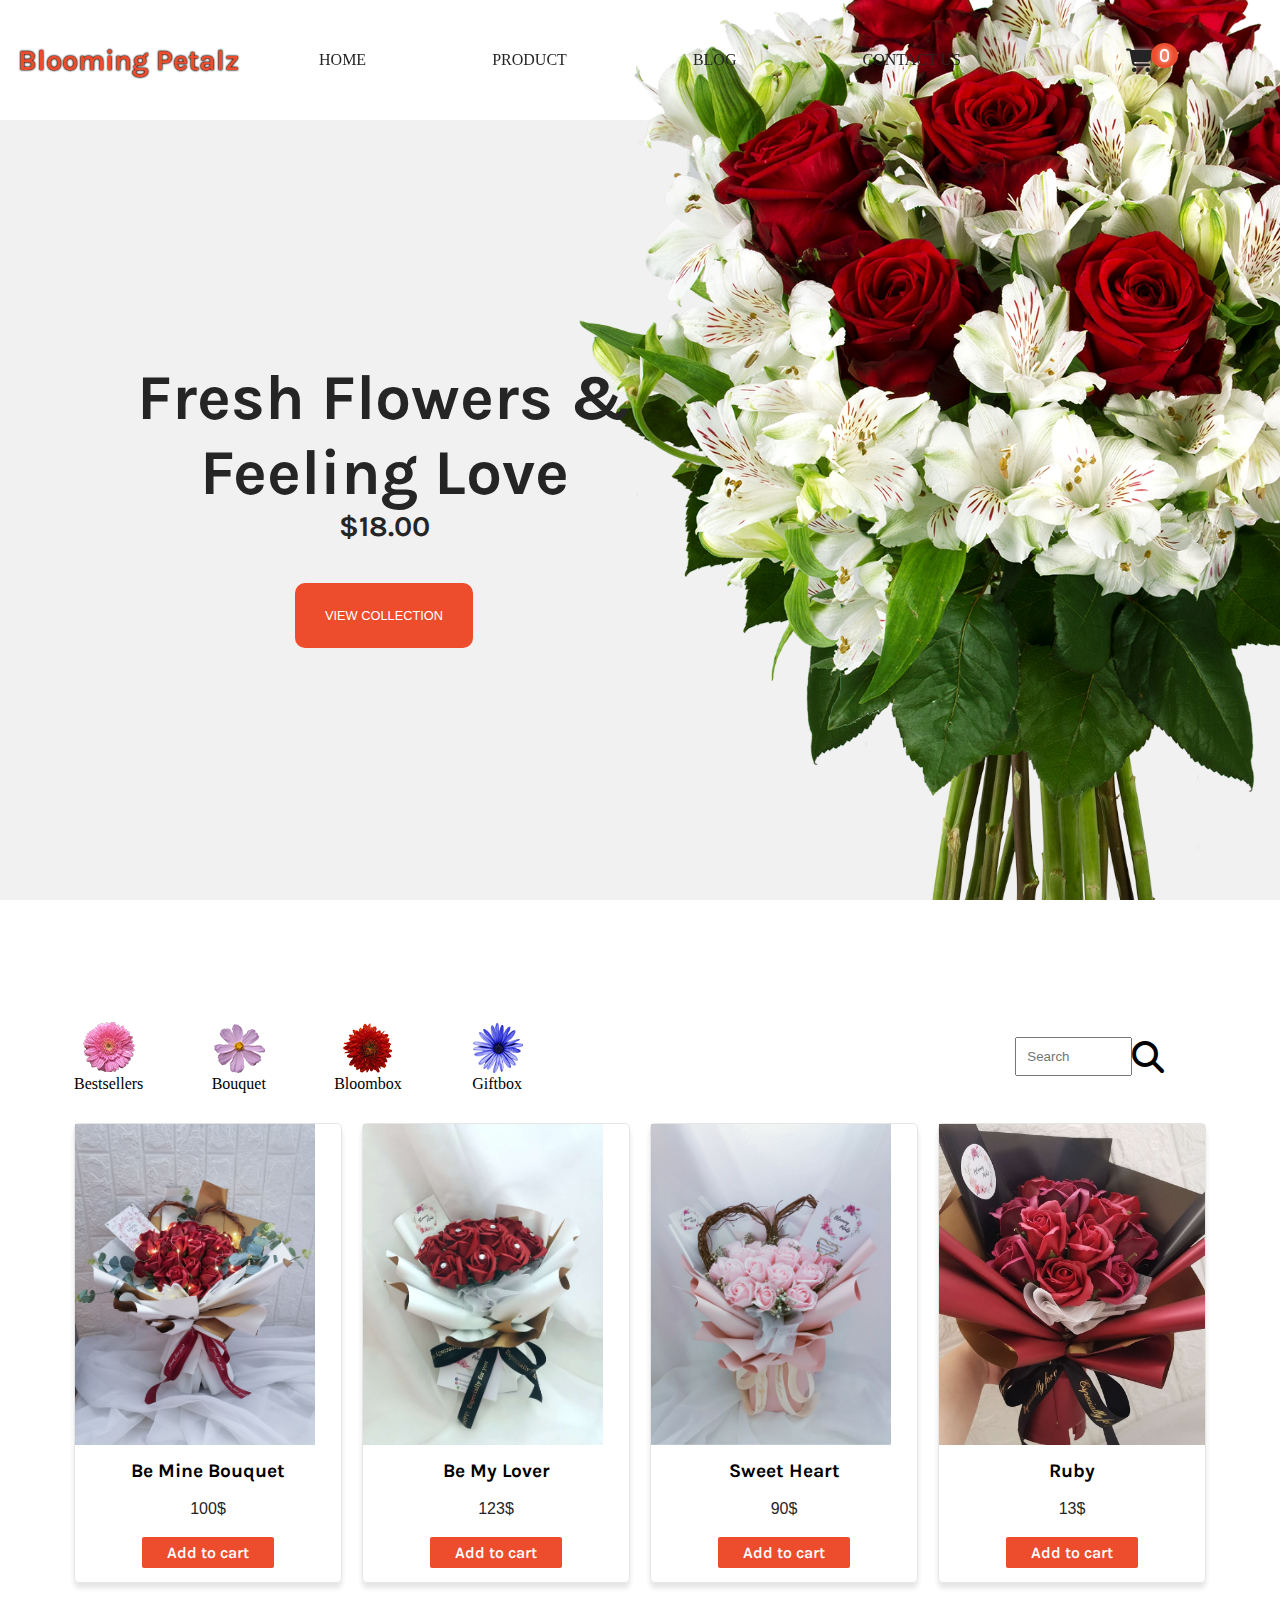
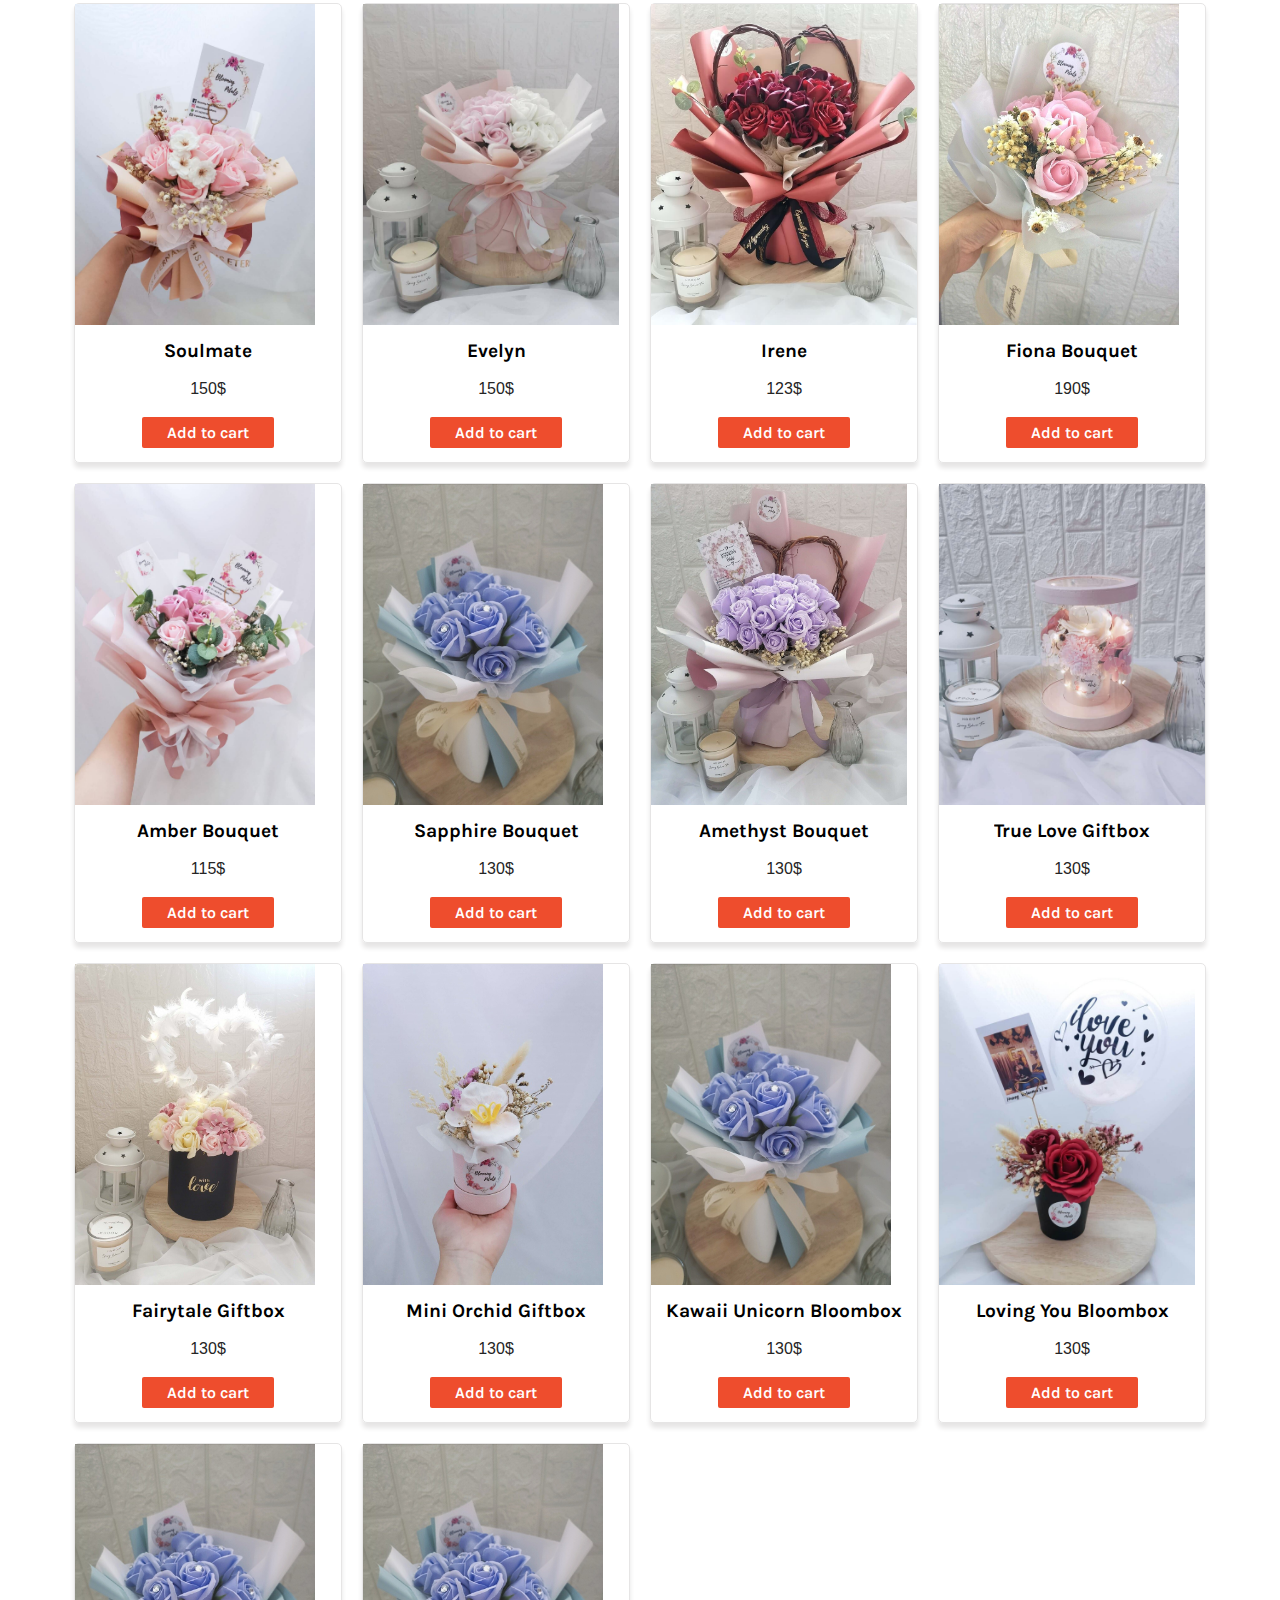
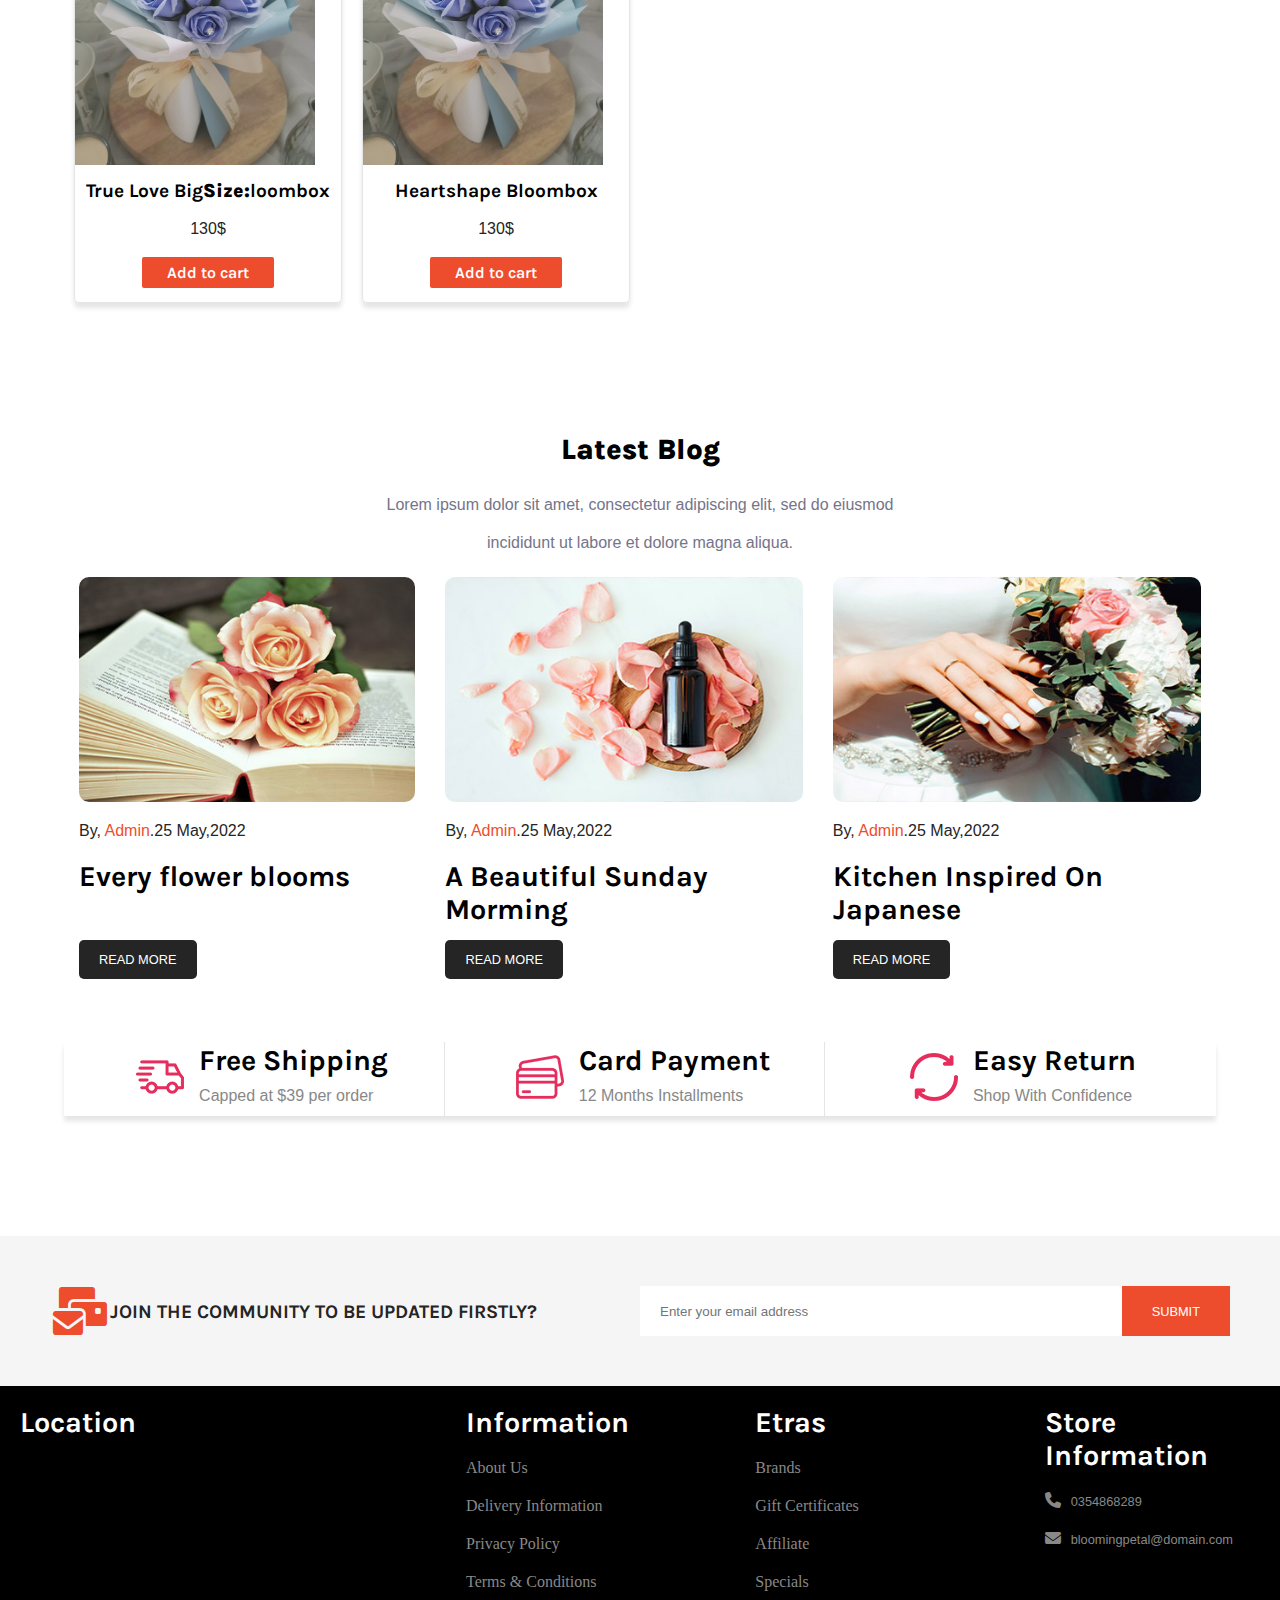
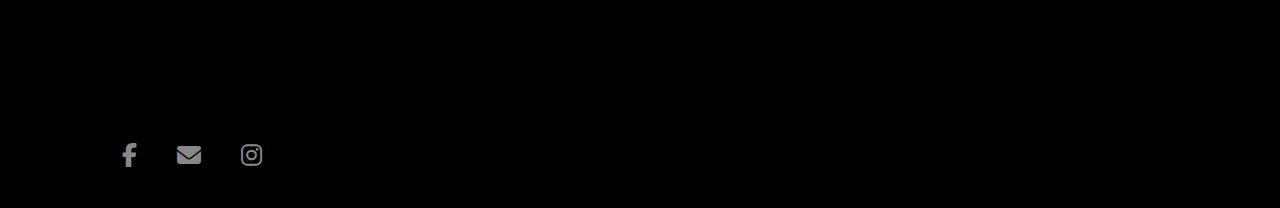
==== index.html @ ef18cced "fix" ====
<!DOCTYPE html>
<html lang="en">

<head>
  <meta charset="UTF-8">
  <meta http-equiv="X-UA-Compatible" content="IE=edge">
  <meta name="viewport" content="width=device-width, initial-scale=1.0">
  <title>Document</title>
  <link rel="stylesheet" href="https://cdnjs.cloudflare.com/ajax/libs/font-awesome/6.1.1/css/all.min.css">
  <link rel="stylesheet" href="css/main.css">
  <link rel="stylesheet" href="css/home.css">
  <link rel="stylesheet" href="css/product.css">
  <link rel="stylesheet" href="css/blog.css">
  <link rel="stylesheet" href="css/contact.css">
</head>

<body>
  <div class="nav">
    <div class="nav-logo">
      <a href="#home">
        <h3>Blooming Petalz</h3>
      </a>
    </div>
    <div class="nav-menu">
      <a href="#home">HOME</a>
      <a href="#product">PRODUCT</a>
      <a href="#blog">BLOG</a>
      <!-- <a href="">ABOUT US</a> -->
      <a href="#contact">CONTACT US</a>
      <i class="fa-solid fa-xmark" id="btn-x"></i>
    </div>
    <div class="nav-icon">
      <i class="fa-solid fa-cart-shopping" data-toggle="modal" data-target="#cart" id="cartIcon">
        <b><span class="total-count">0</span></b>
      </i>
      <i class="fa-solid fa-bars" id="btn-bars"></i>
    </div>
  </div>

  <!-- Home Page Content -->
  <section class="home slideshow-container" id="home">
    <div class="overlay-home"></div>

    <div class="mySlides fade">
      <img src="imgs/backgroud.png" style="width:100%">
      <div class="text">
        <h1>Fresh Flowers &</h1>
        <h1>Feeling Love</h1>
        <h2>$18.00</h2>
        <button class="button">VIEW COLLECTION</button>
      </div>
    </div>

    <div class="mySlides fade">
      <img src="imgs/backgroud2.png" style="width:100%">
      <div class="text">
        <h1>Fresh Flowers For</h1>
        <h1>You</h1>
        <h2>$18.00</h2>
        <button class="button">VIEW COLLECTION</button>
      </div>
    </div>
    <a class="prev" onclick="plusSlides(-1)">&#10094;</a>
    <a class="next" onclick="plusSlides(1)">&#10095;</a>
  </section>

  <!-- Product -->
  <section class="product" id="product">
    <div class="category">
      <div class="label-container">
        <label for="bestSellers" id="label-1"><img src="imgs/category.png" alt="">Bestsellers</label>
        <label for="bouquet" id="label-2"><img src="imgs/category2.png" alt="">Bouquet</label>
        <label for="bloombox" id="label-3"><img src="imgs/category3.png" alt="">Bloombox</label>
        <label for="giftbox" id="label-4"><img src="imgs/category4.png" alt="">Giftbox</label>
      </div>
      <form class="form-search" id="formSearch">
        <div class="input-group">
          <input type="text" class="form-control" placeholder="Search" id="search" name="search">
          <div class="input-group-btn">
            <button class="" type="submit">
              <i class="fa-solid fa-magnifying-glass"></i>
            </button>
          </div>
        </div>
      </form>
    </div>
    <div class="hidden">
      <input type="checkbox" id="bestSellers" class="chk-cake" name="cat" value="bestSellers">
      <input type="checkbox" id="bouquet" class="chk-cake" name="cat" value="bouquet">
      <input type="checkbox" id="bloombox" class="chk-cake" name="cat" value="bloombox">
      <input type="checkbox" id="giftbox" class="chk-cake" name="cat" value="giftbox">
    </div>
    <div class="row-card" id="products">
      <div class="card-container">
        <div class="card-img">
          <a href="">
            <img src="imgs/be_mine_bouquet.jpg" alt="">
          </a>
        </div>
        <div class="card-content">
          <h4>Product Name</h4>
          <p><span>$Price</span></p>
          <a href="">BUY NOW</a>
        </div>
      </div>
    </div>

    <!--preview compare panel-->
    <div class="panel-container">
      <div class="row comparePanel">
        <div class="row">
          <div class="col-9 col-tab-6">
            <h4>Added for comparison</h4>
          </div>
          <div class="col-6 col-tab-6">  
            <button class="btn-compare" disabled>Compare</button>
          </div>
        </div>
        <div class="row comparePan">
        </div>
      </div>
    </div>
    <!--end of preview compare panel-->

    <!-- Modal cart-->
    <div class="modal" id="cart">
      <div class="modal-content">
        <div class="modal-header">
          <i class="fa-solid fa-xmark" id="btnX"></i>
          <h1 class="modal-title" id="exampleModalLabel">Cart</h1>
        </div>
        <div class="modal-body">
          <table class="show-cart table">

          </table>
          <h3>Total price: $<span class="total-cart"></span></h3>
        </div>
        <div class="modal-footer">
          <button type="button" class="btn-order">Order now</button>
        </div>
      </div>
    </div>
    <!-- End modal cart -->

    <!-- comparision popup-->
    <div id="popup" class="animate-zoom popup-modal modPos">
      <div class="container">
        <a onclick="document.getElementById('popup').style.display='none'" class="closeBtn">×</a>
      </div>
      <div class="row contentPop">
      </div>

    </div>
    <!-- End popup -->
  </section>

  <!-- Blog -->
  <section id="blog">
    <div class="title-blog">
      <h2><strong>Latest Blog</strong></h2>
      <p>Lorem ipsum dolor sit amet, consectetur adipiscing elit, sed do eiusmod</p>
      <p>incididunt ut labore et dolore magna aliqua.</p>
    </div>
    <div class="row-blog">
      <div class="blog-container">
        <div class="blog-img">
          <img src="imgs/blog1.jpg" alt="">
        </div>
        <div class="blog-content">
          <p>By, <span>Admin</span>.25 May,2022</p>
          <h2>Every flower blooms</h2>
          <button class="btn-black">READ MORE</button>
        </div>
      </div>

      <div class="blog-container">
        <div class="blog-img">
          <img src="imgs/blog2.jpg" alt="">
        </div>
        <div class="blog-content">
          <p>By, <span>Admin</span>.25 May,2022</p>
          <h2>A Beautiful Sunday Morming</h2>
          <button class="btn-black">READ MORE</button>
        </div>
      </div>

      <div class="blog-container">
        <div class="blog-img">
          <img src="imgs/blog3.jpg" alt="">
        </div>
        <div class="blog-content">
          <p>By, <span>Admin</span>.25 May,2022</p>
          <h2>Kitchen Inspired On Japanese</h2>
          <button class="btn-black">READ MORE</button>
        </div>
      </div>
    </div>
    <div class="methods">
      <div class="method">
        <div class="method-img">
          <img src="imgs/1.png" alt="">
        </div>
        <div class="method-content">
          <h3>Free Shipping</h3>
          <p>Capped at $39 per order</p>
        </div>
      </div>

      <div class="method">
        <div class="method-img">
          <img src="imgs/2.png" alt="">
        </div>
        <div class="method-content">
          <h3>Card Payment</h3>
          <p>12 Months Installments</p>
        </div>
      </div>

      <div class="method">
        <div class="method-img">
          <img src="imgs/3.png" alt="">
        </div>
        <div class="method-content">
          <h3>Easy Return</h3>
          <p>Shop With Confidence</p>
        </div>
      </div>
    </div>
  </section>

  <!-- Contact Us -->
  <section id="contact">
    <div class="contact-top">
      <div class="contact-top-text">
        <i class="fa-solid fa-envelopes-bulk"></i>
        <h4>JOIN THE COMMUNITY TO BE UPDATED FIRSTLY?</h4>
      </div>
      <div class="contact-top-submit">
        <input type="text" placeholder="Enter your email address">
        <button>SUBMIT</button>
      </div>
    </div>

    <div class="contact-bottom">
      <div class="map">
        <h3>Location</h3>
        <div class="map-container">
          <iframe
            src="https://www.google.com/maps/embed?pb=!1m18!1m12!1m3!1d3919.319281359235!2d106.6640856143368!3d10.786840061952118!2m3!1f0!2f0!3f0!3m2!1i1024!2i768!4f13.1!3m3!1m2!1s0x31752ed2392c44df%3A0xd2ecb62e0d050fe9!2zRlBUIEFwdGVjaCBIQ00gLSBI4buHIFRo4buRbmcgxJDDoG8gVOG6oW8gTOG6rXAgVHLDrG5oIFZpw6puIFF14buRYyBU4bq_IChTaW5jZSAxOTk5KQ!5e0!3m2!1svi!2s!4v1650424706380!5m2!1svi!2s"
            width="600" height="450" style="border:0;" allowfullscreen="" loading="lazy"
            referrerpolicy="no-referrer-when-downgrade"></iframe>
        </div>
        <div class="map-icon">
          <i class="fa-brands fa-facebook-f"></i>
          <a href="mailto:bloomingpetal@domain.com "><i class="fa-solid fa-envelope"></i></a>
          <i class="fa-brands fa-instagram"></i>
        </div>
      </div>
      <div class="col">
        <h3>Information</h3>
        <a href="">About Us</a>
        <a href="">Delivery Information</a>
        <a href="">Privacy Policy</a>
        <a href="">Terms & Conditions</a>
      </div>
      <div class="col">
        <h3>Etras</h3>
        <a href="">Brands</a>
        <a href="">Gift Certificates</a>
        <a href="">Affiliate</a>
        <a href="">Specials</a>
      </div>
      <div class="col">
        <h3>Store Information</h3>
        <p><i class="fa-solid fa-phone"></i><span>0354868289</span></p>
        <p><a href="mailto:bloomingpetal@domain.com" target="_blank"><i
              class="fa-solid fa-envelope"></i><span>bloomingpetal@domain.com</span></a></p>
      </div>
    </div>
  </section>


</body>
<script src="https://ajax.googleapis.com/ajax/libs/jquery/3.5.1/jquery.min.js"></script>
<script src="js/main.js"></script>
<script src="js/smooth.js"></script>
<script src="js/product.js"></script>
<script src="js/cart.js"></script>
<script src="js/compare.js"></script>

</html>
---- css/main.css ----
@import url('https://fonts.googleapis.com/css2?family=Barlow:wght@100&family=Cookie&family=Karla:wght@200&display=swap');
@keyframes animatezoom{from{transform:scale(0)} to{transform:scale(1)}}
@keyframes fade {from {opacity: .4}to {opacity: 1}}
@keyframes fadeIn {from {top:-100%; opacity:0}to {top:0; opacity:1}}
*{
    margin: 0;
    padding: 0;
    box-sizing: border-box;
    text-decoration: none;
}
:root {
    --lightpink:#FFF8F4;
    --main: #ee4d2d;
    --grey:#252525;
    --white:#FFFFFF;
    --border:#e6e5e5;
    --lightgrey: #F9F9F9;
    --black: black;
    --lightblack:rgba(0,0,0,0.7);
    --m-family:'Karla';
}
h1{font-size:4rem; font-family:'Karla';}
h2{font-size:1.8rem;font-family:'Karla';}
h3{font-size:1.8rem;font-family:'Karla';}
h4{font-size:1.2rem;font-family:'Karla';}
button{font-size:0.8rem}
@media screen and (max-width:786px) {
    h1{ font-size:3rem;}
    h2{font-size:1.5rem;}
    h3{font-size:1.2rem;}
    h4{font-size:1rem;}
    a{font-size: 1rem;}
    button{font-size: 0.6rem;}
    p{font-size: 1rem;}
}
@media screen and (max-width:576px) {
    h1{font-size:2.5rem;}
    h2{font-size:1.2rem;}
    h3{font-size:1rem;}
    h4{font-size:0.8rem;}
    a{font-size: 0.8rem;}
}
p{font-family:Verdana, Geneva, Tahoma, sans-serif}
i,button{cursor: pointer;}
body{position: relative;}
.hidden{display: none;}
section{padding-top: 120px; }
.col-1 {width: 8.33%;}
.col-2 {width: 16.66%;}
.col-3 {width: 25%;}
.col-4 {width: 33.33%;}
.col-5 {width: 41.66%;}
.col-6 {width: 50%;}
.col-7 {width: 58.33%;}
.col-8 {width: 66.66%;}
.col-9 {width: 75%;}
.col-10 {width: 83.33%;}
.col-11 {width: 91.66%;}
.col-12 {width: 100%;}
@media screen and (max-width: 768px){
    .col-tab-1 {width: 8.33%;}
    .col-tab-2 {width: 16.66%;}
    .col-tab-3 {width: 25%;}
    .col-tab-4 {width: 33.33%;}
    .col-tab-5 {width: 41.66%;}
    .col-tab-6 {width: 50%;}
    .col-tab-7 {width: 58.33%;}
    .col-tab-8 {width: 66.66%;}
    .col-tab-9 {width: 75%;}
    .col-tab-10 {width: 83.33%;}
    .col-tab-11 {width: 91.66%;}
    .col-tab-12 {width: 100%;}
}
---- css/home.css ----
.nav{
    display: flex;
    height:120px;
    width:100vw;
    background-color: transparent;
    transition: 0.8s;
    color: var(--grey);
    z-index:10;
    position:sticky;
    top: 0; 
}
.nav-logo{
    flex: 20%;
    display: flex;
    align-items: center;
    justify-content: center;
}
.nav-logo h3{
    font-family: var(--m-family);
    color: var(--main);
    text-shadow: 0 0 2px var(--black),
                 0 0 2px var(--black);
}
.nav-menu{
    flex: 60%;
    display: flex;
    justify-content:space-around;
    align-items:center;
    position: relative;
}
.sticky {
    background-color:var(--white);
    box-shadow: 0 0 10px var(--black);
}
.nav-menu a{ position: relative;}
.nav-menu a::after{
    position: absolute;
    content: "";
    width: 0;
    height: 2px;
    left: 50%;
    bottom: -6px;
    background: var(--main);
    transition: all 0.3s;
    z-index:1;
}
.nav-menu a:hover::after{
    left: 0;
    width: 100%;}
.nav-menu a{
    color: var(--grey);
    font-weight: 500;
}
.nav-menu a:hover{color: var(--main);}
.nav-icon{
    flex: 20%;
    display: flex;
    justify-content:space-around;
    align-items:center;
    font-size:1.5rem;
    color: var(--grey);
}
.nav-icon i{text-shadow: 0 0 5px var(--white);}
#btn-bars{display: none;}
#btn-x{
    font-size: 1.5rem;
    display:none;
    color: var(--black);
    padding:5px 10px;
    border-radius:50%;
    background-color:var(--white);
    margin-top: 30px;
}
#btn-x:hover{color: var(--main);}


/* Slideshow container */
.overlay-home{
    padding:fixed;
    top:0;
    left:0;
    width:100%;
    height: 100vh;
    z-index:100000000;
    background-color: #f1f1f1;
}
.home{
    width: 100%;
    height: 100vh;  
    position: relative;
}
.slideshow-container {
    max-width: 100%;
    position: relative;
    height:100vh;
    margin: auto;
    overflow: hidden;
    margin-top: -120px;
}
.mySlides {display: none;}
.mySlides img{
    transform: scale(0.6);
    position: absolute;
    top:50%;
    transform: translateY(-50%);
    left: 30%;
    object-position: center;
}
.prev, .next {
cursor: pointer;
position: absolute;
top:50%;
width: auto;
color: var(--grey);
font-weight: bold;
font-size: 3rem;
transition: 0.6s ease;
user-select: none;
border-radius: 5px;
}
.prev{left:-50px;}
.next {right:-50px;}
.slideshow-container:hover .prev{left: 10px;}
.slideshow-container:hover .next{right: 10px;}
.prev:hover,.next:hover{color: var(--main);}
.text {
color: var(--grey);
font-size: 15px;
right: 20%;
position: absolute;
top:40%;
transform: translateY(-30%);
width: 100%;
text-align: center;
transform: scale(0);
transition: 0.5s;
}
.button{
    padding:25px 30px;
    border-radius:10px;
    border: none;
    background-color: var(--main);
    color: var(--white);
    margin-top: 40px;
}
.button:hover{
    transform: translateY(-5px);
    box-shadow: 0 0 5px var(--black),
                0 0 5px var(--black);
}
.fade {animation-name: fade;animation-duration: 1.5s;}
@media screen and (max-width:786px) {
    .nav{height:60px}
    .nav-icon{flex: 70%;}
    .nav-menu{
        flex-direction: column;
        position: fixed;
        top:0;
        left:0;
        right:0;
        bottom: 0;
        justify-content: center;
        background-color: var(--lightblack);
        display: none;
        box-shadow:none;
        z-index:9999;
    }
    .nav-menu a::after{bottom:10px;}
    .button{padding: 20px;}
    .nav-menu a{
        padding: 20px 0; 
        color: var(--white);   
    }
    .nav-icon{
        flex: 50%;
        padding: 0 5%;
    }
    #btn-bars{display: block;}
    .text{right: 10%;}
}
---- css/product.css ----
.row{
    display: flex;
    margin: auto;
    background-color: var(--white);
    justify-content:center;
}
.col-6 {width: 50%;}
@media screen and (max-width: 768px){
    .col-tab-6 {width: 50%;}
    .col-tab-12 {width: 100%;}
}
.category{
    width: 90%;
    padding:0 10px;
    display: flex;
    justify-content: flex-start;
    margin: auto;
}
.search-container{display: none;}
.label-container{
    flex: 60%;
    display: flex;
}
.label-container label{
    display: flex;
    flex-direction: column;
    align-items: center;
    padding-right: 10%;
    cursor: pointer;
}
.form-search{
    flex: 40%;
    display: flex;
    align-items: center;
    justify-content: flex-end;
}
.form-search input{width: 100%;}
.changeColor{
    color: var(--main);
    font-weight: bold;
}
.input-group{
    display: flex;
    justify-content:center;
    align-items: center;
 }
 .input-group input{
     width: 50%;
     height:5%;
     padding: 10px;
     outline: none;
 }
 .input-group button{
     border: none;
     background-color: transparent;
 }
 .input-group-btn i{
     font-size:2rem;
     border: none;
     cursor: pointer;
     color:var(--black);
 }
 .input-group-btn i:hover{color:var(--main);}
@media screen and (max-width:786px) {
    .category{flex-wrap: wrap;}
    .label-container{flex: 100%;}
    .form-search{
        flex: 100%;
        justify-content:center;
        padding-top: 20px;
    }
    label{font-size:0.8rem;padding-right: 20px;}
   .input-group input{width:80%;}
   label img, .input-group input{height: 30px;}
}
@media screen and (max-width:576px) {
    .input-group-btn i{
        font-size: 1.7rem;
    }
}

/* Card */
.row-card{
    width: 90%;
    margin: auto;
    display: flex;
    flex-wrap: wrap;
    margin-top: 20px;
    overflow: hidden;
}
.card-container{
    height: 460px;
    border: 1px solid var(--border);
    margin: 10px;
    width: calc(25% - 20px);
    display: flex;
    flex-direction: column;
    box-shadow: 0px 5px 5px 0px var(--border);
    border: 1px solid var(--border);
    border-radius: 5px;
}
.card-content{
    flex: 30%;
    display: flex;
    flex-direction: column;
    justify-content: space-around;
    align-items: center;
    border-color:var(--greywhite);
    padding: 10px;
    flex-shrink: 0 ;
    flex-grow: 0;
    overflow: hidden;
}
.card-img{
    flex: 70%;
    display: flex;
    flex-shrink: 0;
    overflow: hidden;
    position: relative;
}
.card-container:hover .card-content{background-color:var(--lightgrey);}
.card-img a{display: flex;}
.card-img img{
    width: 100%;
    height: auto;
    object-fit: cover;
}
.card-container:hover img{
    transition:all 0.4s;
    transform: scale(1.3);
}
.card-content a{
    font-family: var(--m-family);
    padding:6px 25px;
    background-color:var(--main);
    text-decoration: none;
    color:var(--white);
    font-weight: 600;
    border-radius: 2px;
    justify-content: space-between;
}
.card-container .card-content a:hover{
    background-color:var(--main);
    font-weight:bold;
    transform: translateY(-5px);
    box-shadow: 0 0 5px var(--black),
                0 0 5px var(--black);

}
.card-content h4{
    text-align: center;
    display: flex;
    overflow: hidden;
}
.card-content p{color:var(--grey);}
@media screen and (max-width:1199px){
    .card-container{width: calc(33% - 20px);}
}
@media screen and (max-width:1023px){
    .card-container{
        width: calc(33% - 20px);
        height: 370px;
    }
    .card-container h4{font-size:1rem;}
}
@media screen and (max-width:786px){
    .row-card{width: 100%;}
    .card-container{height: 340px;}
    .card-container .card-content a,.card-content h4,p{font-size:0.7rem;}
}
@media screen and (max-width:576px) {
    .card-container{width: calc(50% - 20px);}
}
/********** End card**************** */

/* cart panel */
.panel-container{text-align:center!important}
.comparePanel{
    position: fixed;
    bottom: 10px;
    width:90%;
    margin-left: 5%;
    display: none;
    z-index: 3;
    overflow: hidden;
    box-shadow:0 4px 8px 0 rgba(0,0,0,0.2),
              0 6px 20px 0 rgba(0,0,0,0.19);
    margin-top:16px;
}
.panel-item{
    box-shadow: 5px 0 5px var(--border);
    padding-top:20px;
}
.btn-compare{
    padding:10px;
    background-color:var(--border);
    border: none;
    color: var(--white);
    border-radius: 5px;
    margin-top:10px;
    margin-right: 20px;
    float: right !important;
    cursor: pointer;
}
.btn-compare.active{
    background-color: var(--main);
}
.selectedItemCloseBtn{
    position: absolute;
    cursor: pointer;
    font-size:2rem;
    right: 10px;
    top:5px;
}
.selectedItemCloseBtn:hover {color: var(--main);}
.addButtonCircular{
    padding: 4px 10px !important;
    font-size: 20px;
	position: absolute;
	right: 5px;
    top: 5px;
    z-index:1;
	cursor: pointer;
    background-color:rgba(0,0,0,0.4) !important;  
    color: var(--white);
    border-radius:50%;
    -webkit-transition: all 0.5s ease-in-out;
    -moz-transition: all 0.5s ease-in-out;
    -o-transition: all 0.5s ease-in-out;
    transition: all 0.5s ease-in-out;
    display: none !important;   
}
.card-container:hover .addButtonCircular{display: block !important;}
.closeBtn{
    position:absolute;
    font-size:30px;
    cursor: pointer;
    top: 0px;
    right: 10px;
}
.closeBtn:hover{color: var(--main);font-size:3rem;}

/* Popup modal */
#popup{z-index:1001;}
.popup-modal{
    display:none;
    position:fixed;
    left:0;top:0;
    right: 0;
    bottom: 0;
    overflow:auto;
}
.animate-zoom {-webkit-animation:animatezoom 0.6s;animation:animatezoom 0.6s}
.container{position:relative;}
.contentPop-product {
    list-style-type: none;
    border: 1px solid #B5B4B7;
    margin: 0;
    padding: 0;
    -webkit-transition: 0.3s;
    transition: 0.3s;
}
.product:hover {box-shadow: 0 8px 12px 0 rgba(0,0,0,0.2)}
.product .header {
    background-color:var(--black);
    color: var(--white);
    font-size: 25px;
}
.li-feature{text-align:center;}
.name-li{
    display: flex;
    align-items: center;
    justify-content: center;
    height:60px;
    flex-shrink: 0;
    overflow: hidden;
}
.product li {
    border-bottom: 1px solid #B5B4B7;
    padding: 10px;
    text-align: center;
}
.product .grey {
    background-color: #eee;
    font-size: 20px;
}
.row.comparePan{ flex-wrap: wrap;}

@media only screen and (max-width:576px){
    li{font-size: 12px;}
    .compareThumb{height: 100px;}
    .compHeader{min-height: 150px;}
}
.relPos{position: relative;}
.description{min-height: 800px;}
.rotateBtn{
    -webkit-transform : rotate(45deg); 
    -moz-transform : rotate(45deg); 
    -ms-transform : rotate(45deg); 
    -o-transform : rotate(45deg); 
    transform : rotate(45deg); 
}
.selected{
    border-style:solid !important;
    border-color:var(--orange) !important;
    border-width:medium !important; 
}
.compHeader{
    overflow: hidden;
    margin: 0 !important;
    padding: 0 !important;
    width: 100%;
    height:400px;
    display: flex;
    flex-shrink: 0;
    justify-content:center;
}
.compHeader img{
    width: 100%;
    height: auto;
    object-position: center;
    overflow: hidden;
}
.product>.title {
    display: flex;
    flex-shrink: 0;
}
@media screen and (max-width: 768px){
    .compHeader{ height:200px;}
    .addButtonCircular{
        font-size:15px;
        padding: 4px 8px !important;
    }
 }

/* modal cart start*/
.modal{
    background-color:var(--white);
    position: fixed;
    top:50px;
    left: 50%;
    transform: translateX(-50%);
    z-index:11;
    padding: 10px 50px 50px 50px;
    display: none;
    box-shadow: 5px 8px 16px 10px rgba(0,0,0,0.5);
    border-radius: 15px;
    animation: fadeIn 0.3s;
}
.modal-title{
    text-align: center;
    font-family: 'Karla';
    margin-bottom: 30px;
    font-size: 2.5rem;
    color: var(--orange);
    background-color:var(--white);
}
.modal-header i{
    font-size:30px;
    padding:5px;
    float: right;
    cursor: pointer;
    margin-right: -20px;
}
.nav-icon i span{
    color: var(--white);
    padding: 5px 8px;
    border-radius: 50%;
    background-color: var(--main);
}
.modal-header i:hover{color: var(--red)}

.modal-body table{
    width: 60vw;
    padding-top: 50px;
}
.modal-body table tr th{
    padding-bottom: 15px;
    margin: 30px 0;
    border-bottom: 1px solid var(--border);
}
.modal-body table tr td{
    padding:15px 0 15px 0;
    align-items: center;
    border-bottom: 1px solid var(--border);
}
#btnX:hover{color: var(--main);}
.modal-body h3{
    text-align: right;
    margin-right: 30px;
}
.modal-body table tr th:first-child{text-align: left;}
.modal-body table tr td:not(:first-child){text-align: center;}
.modal-footer button{
    cursor: pointer;
    padding:10px 30px;
    margin-right: 20px;
    margin-top: 20px;
    font-size:initial;
    background-color:var(--main);
    border: none;
    color:var(--white);
    border-radius: 10px;
    float: right;
}
.modal-footer button:hover{
    transform:translateY(-5px);
    box-shadow: 0 0 5px var(--black),
                0 0 5px var(--black);
}
.minus-item,.plus-item{
    font-size:30px;
    cursor: pointer;
}
.input-group span i{
    font-size:15px; 
    padding:5px;
    background-color:var(--greywhite);
}
.input-group span i:hover{
    background-color: var(--border);
    color: var(--main)
}
.item-count.form-control{
    height:30px;
    width:50px;
}
.delete-item{
    background-color:var(--lightgrey);
    outline:none;
    border:none;
    padding:5px;
    border-radius: 5px;
    color:var(--grey);
    cursor: pointer;
}
.delete-item:hover{color: var(--main);}
.total-count{
    background-color:var(--orange);
    border-radius:10px;
    color:var(--white);
    font-size:15px;
    font-weight:700;
    line-height:15px;
    padding:3px 7px;
    text-align:center;
    vertical-align:top;
    margin-left: -8px;
}
@media screen and (max-width:786px) {
    .modal-title{font-size:1.8rem;}
    .modal-body table tr th{
        font-size: 0.8rem;
        margin: 10px 0;
    }
    .modal-body table tr td{
        font-size: 0.8rem;
        padding: 5px 0;
    }
    .modal{
        width: 95vw;
        padding: 10px 10px 50px 10px;
    }
    .item-count.form-control{width:30px;}
    .show-cart.table{
        width:90%;
        margin: auto;
    }
    #btnX{ margin-right: 0;}
    .modal-footer button{
        padding:8px 20px;
        font-size:0.8rem;
    }
}
/* End modal cart */
---- css/blog.css ----
.title-blog{text-align: center;}
.title-blog p{color: #74748A;}
.title-blog h2{margin-bottom:20px;}
.row-blog{
    width: 90%;
    display: flex;
    margin: auto;
}
.blog-container{
    margin: 15px;
    width:calc(33.3333%-30px);
    height:450px;
    display: flex;
    flex-direction: column;
    overflow: hidden;
}
.blog-img{
    flex: 50%;
    display:flex;
    flex-shrink: 0;
    border-radius: 10px;
    overflow: hidden;
}
.blog-img img{
    width:100%;
    height: auto;
    cursor: pointer;
}
.blog-img:hover img{
    transform:scale(1.2);
    transition: all 0.5s ease;
}
.blog-content{flex: 50%;}
.blog-content p{
    padding:20px 0px;
    color: var(--grey);
    font-weight: 500;
}
.blog-content span{
    color: var(--main);
    cursor:pointer;
}
.blog-content h2{
    padding-bottom: 20px;
    height: 80px;
    overflow: hidden;
    font-weight:bold;
}
.btn-black{
    padding: 12px 20px;
    border-radius:5px;
    border: none;
    background-color:var(--grey);
    color: var(--white);
    animation: animatezoom 1s;
}
.btn-black:hover{
    animation: animatezoom 1s;
    background-color: var(--main);
}
.methods{
    display: flex;
    width: 90%;
    margin: auto;
    box-shadow: 0px 5px 5px 0px var(--border);
    flex-wrap: wrap;
}
.method{
    width: 33%;
    display: flex;
    justify-content: center;
    align-items: center;
}
.method-img:hover img{transform: rotate(5deg);}
.method + .method{border-left: 1px solid var(--border);}
.contact-top-text{
    display: flex;
    align-items: center !important;
}
@media screen and (max-width: 786px){
    .method{
        width: 100%;
        border-bottom: 1px solid var(--border);
    }
    .row-blog{flex-wrap: wrap;}
    .blog-container{
        width:45%;
        height: 400px;
    }
    .method-img img{width: 60px;}
}
@media screen and (max-width:586px) {
    .blog-container{width: 100%;}
    .blog-content h2{ height: 50px;}
    .method-img img{width: 40px;}
}
---- css/contact.css ----
.contact-top{
    display: flex;
    width: 100%;
    margin: auto;
    padding:50px;
    justify-content: space-between;
    background-color: #F5F5F5;
}
.contact-top-text, .contact-top-submit{
    display: flex;
    flex: 40%;
    align-items: center;
}
.contact-top i{
    font-size:3rem;
    color: var(--main);
}
.contact-top h4{
    color: var(--grey);
    font-weight: bold;
    font-family:var(--m-family);
}
.contact-top input{
    width: 100%;   
    height:50px;  
    outline: none;
    border: none;
    padding:20px;
}
.contact-top button{
    padding:0 30px;
    color: var(--white);
    background-color: var(--main);
    border: none;
    height: 50px;
}
.contact-top button:hover{background-color:var(--black);}
.contact-bottom{
    background-color:var(--black);
    display: flex;
    width: 100%;
    padding:20px;
}
.map{
    width: 40%;
    display: flex;
    flex-direction: column;
    justify-content: center;
}
.contact-bottom h3{
    color: var(--white);
    padding-bottom: 10px;
}
.map-container iframe{
    width:30vw;
    height: 30vh;
}
.map-icon{
    display: flex;
    justify-content: center;
    padding: 20px 0;
}
.map-icon i{
    font-size:1.5rem;
    color: #888888;
    padding-right: 40px;
}
.map-icon i:hover{
    transform: translateY(-5px);
    color: var(--white);
    transition: 0.3s;
}
.col{
    width: calc(70%/3);
    flex-shrink: 0;
    display: flex;
    flex-direction: column;
    padding-left:5%;
}
.col a,p{
    color: #888888;
    padding:10px 0;
    cursor:pointer;
}
.col a:hover, .col p:hover{
    color: var(--white);
    transform:translateX(10px);
    transition:0.5s;
}
.col i{color:#888888;}
.col span{margin-left: 10px;font-size:0.8rem;}
@media screen and (max-width:786px) {
    .contact-top{flex-wrap: wrap;}
    .contact-top-text, .contact-top-submit{flex: 100%;}
    .contact-top-text i{font-size:2rem}
    .contact-top-text{margin-bottom: 30px;}
    .contact-bottom{ flex-wrap: wrap;}
    .contact-bottom .map{ width: 50%;}
}
@media screen and (max-width:576px){
    .contact-bottom .map,.col,.map iframe{ width: 100%;}
}
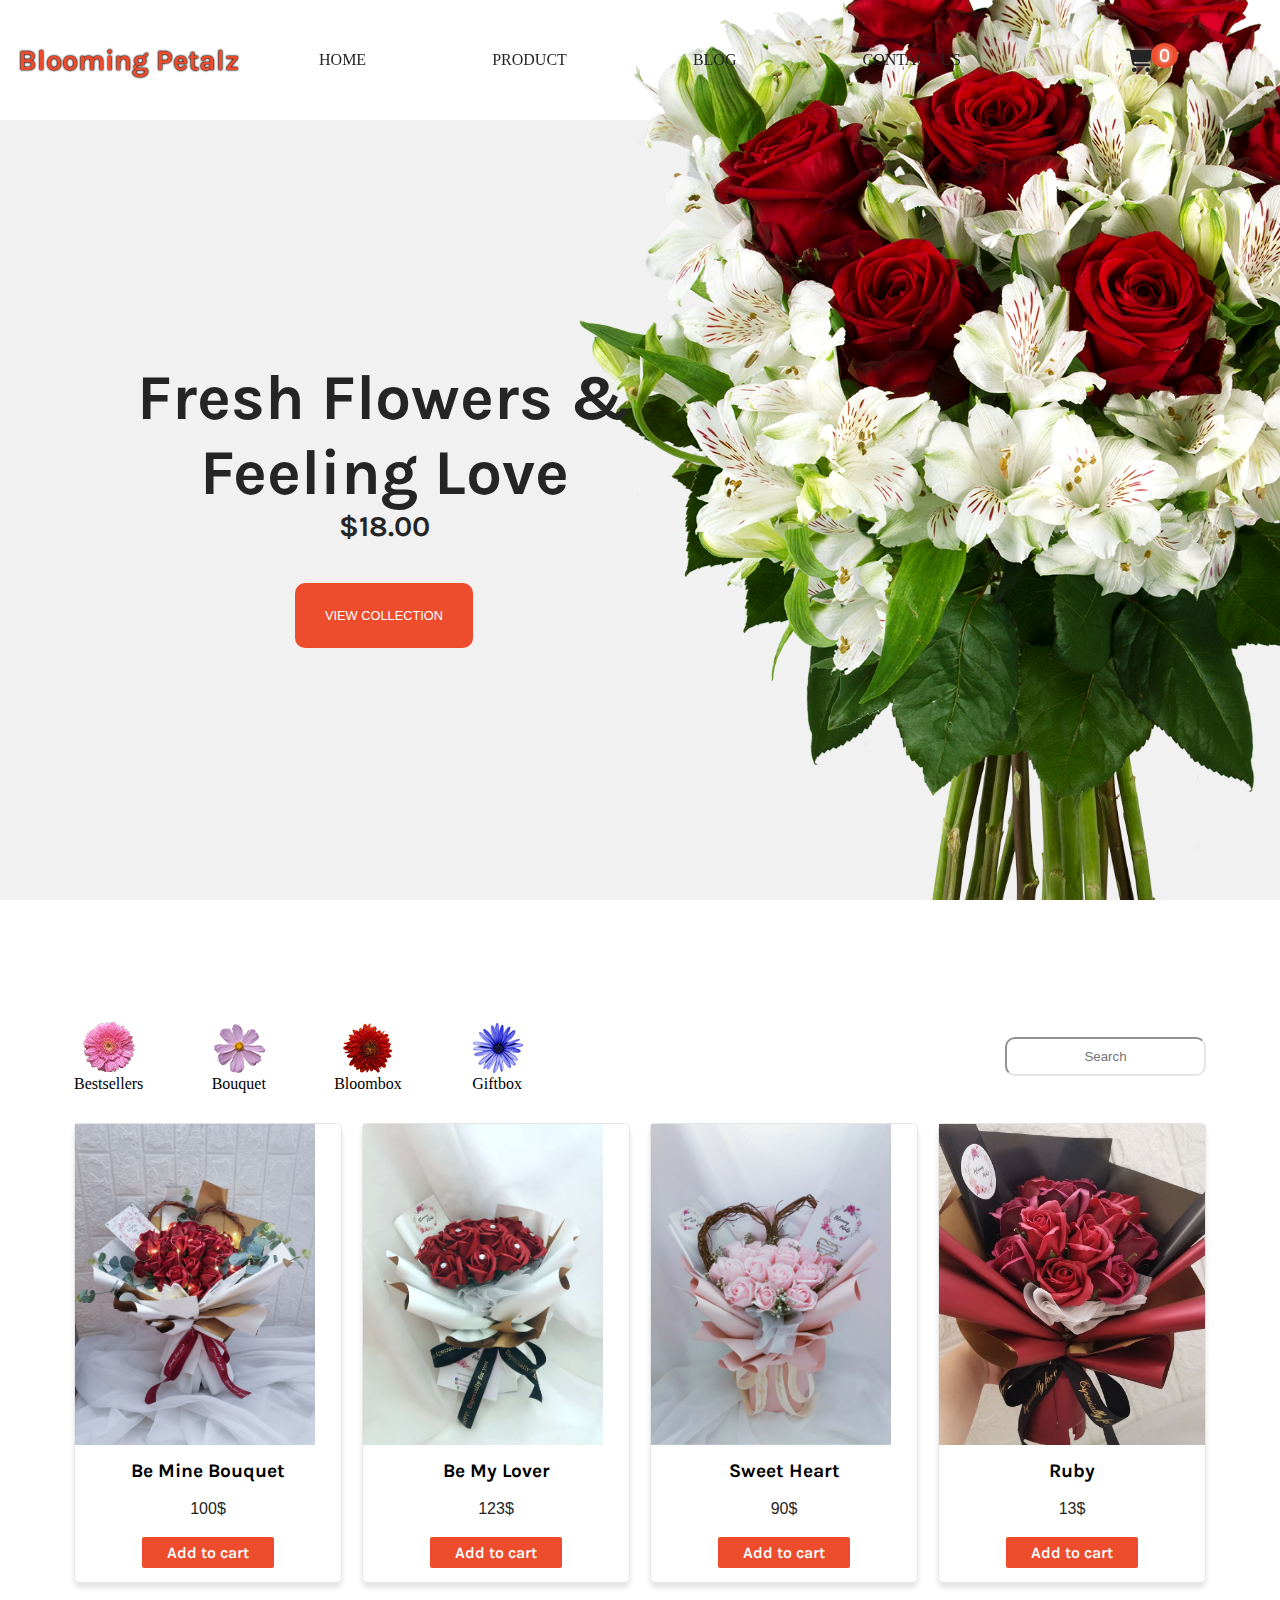
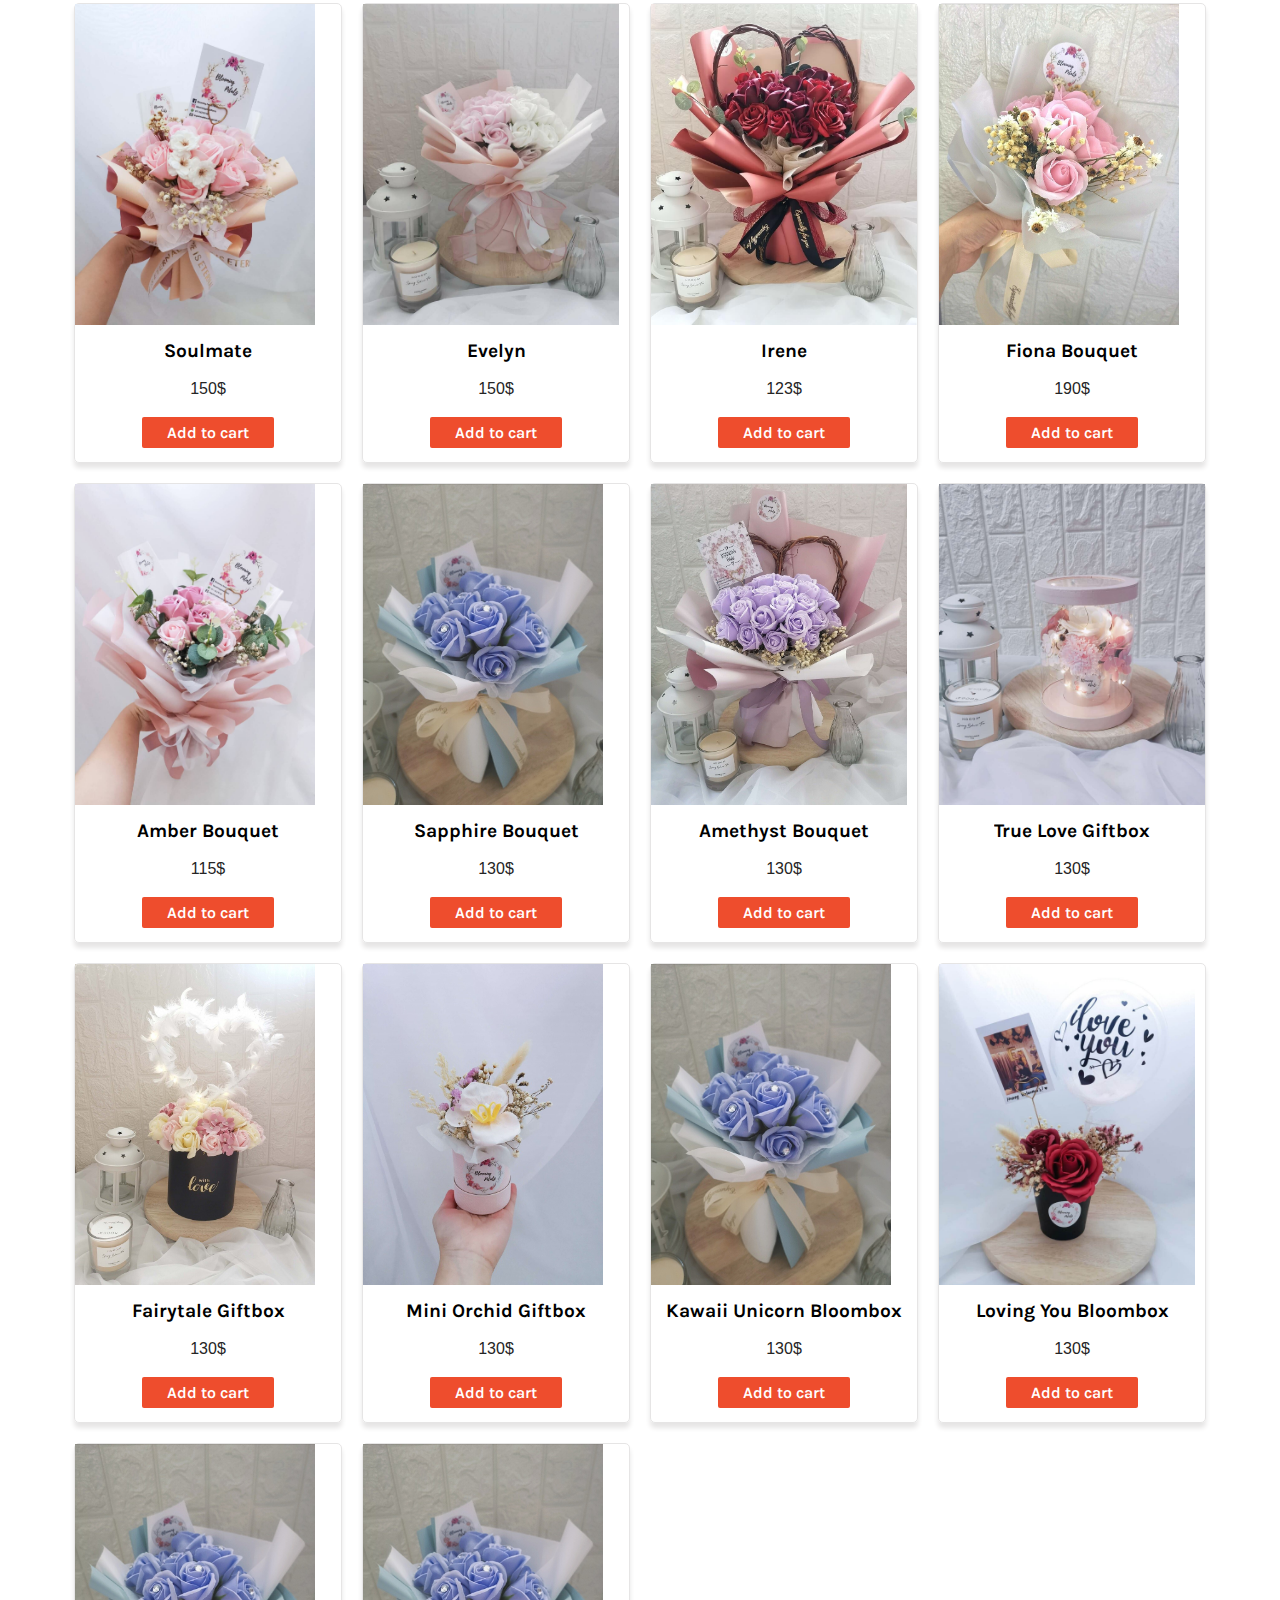
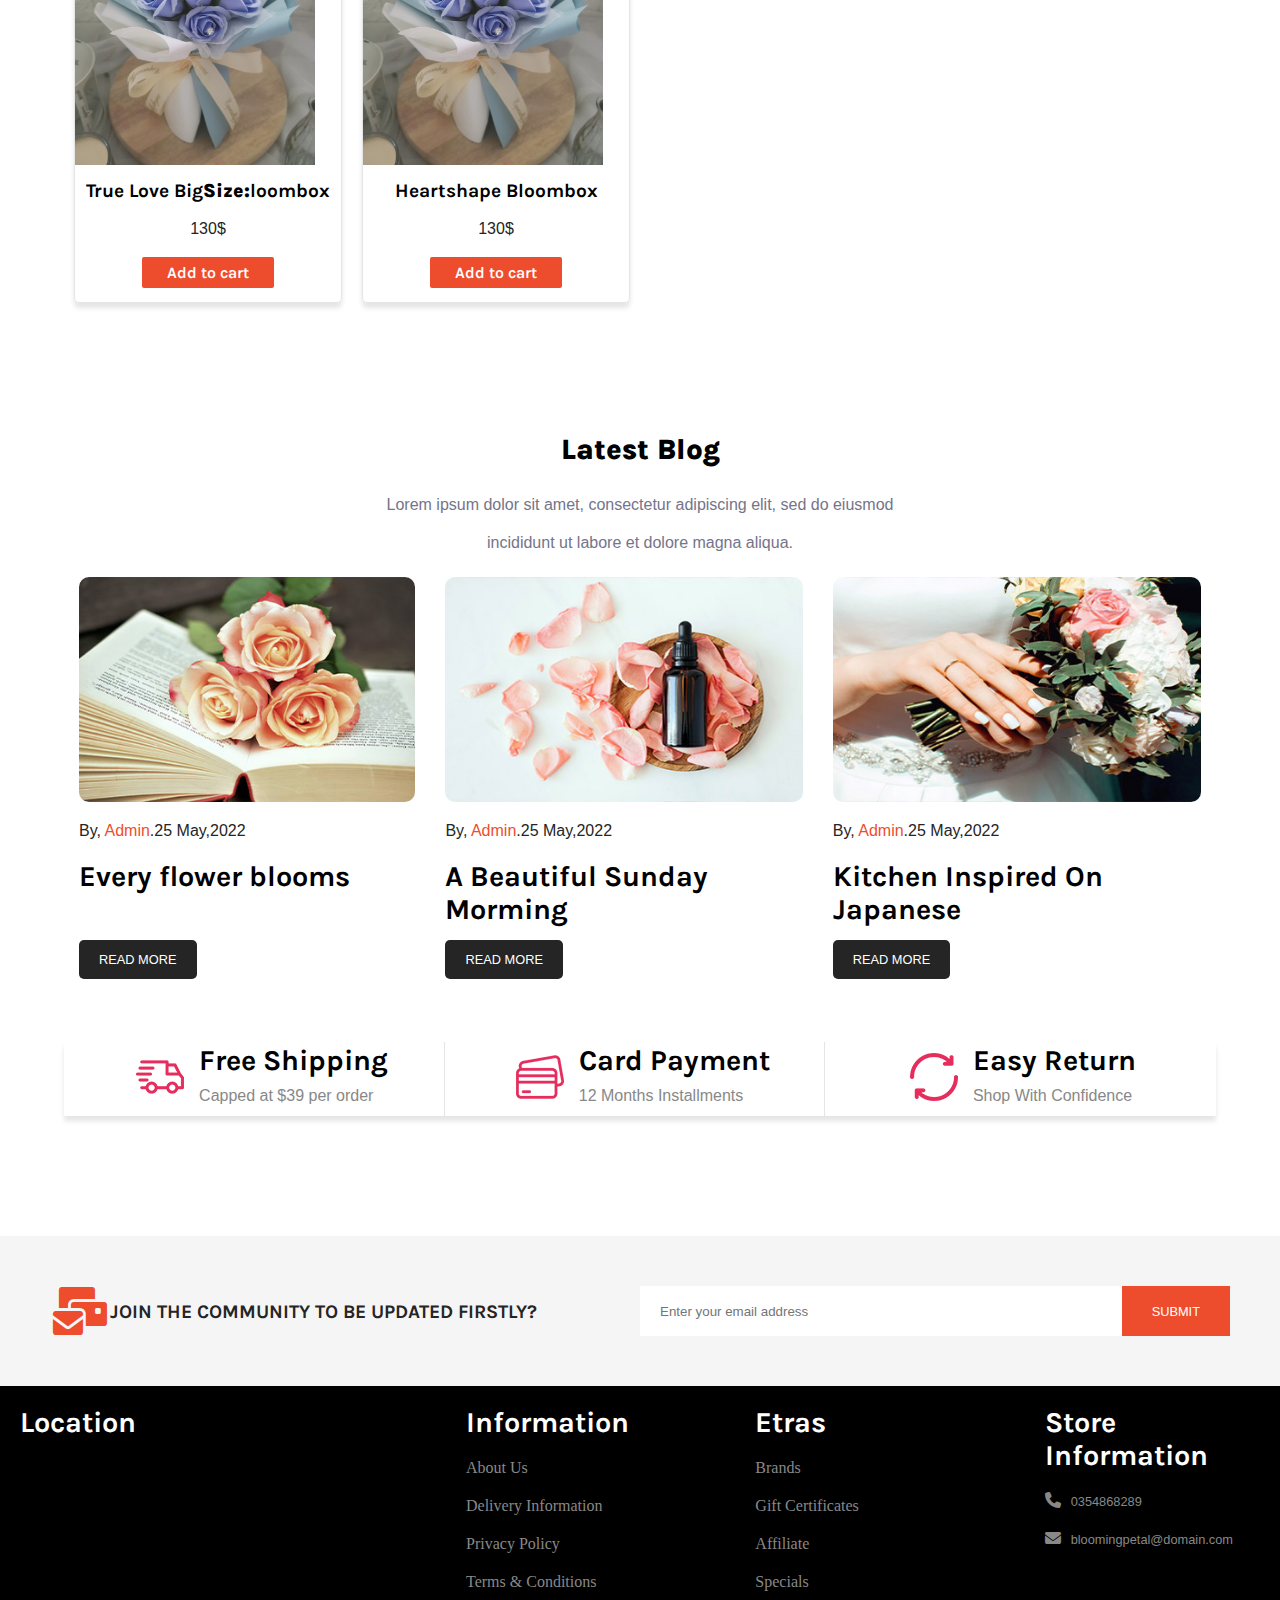
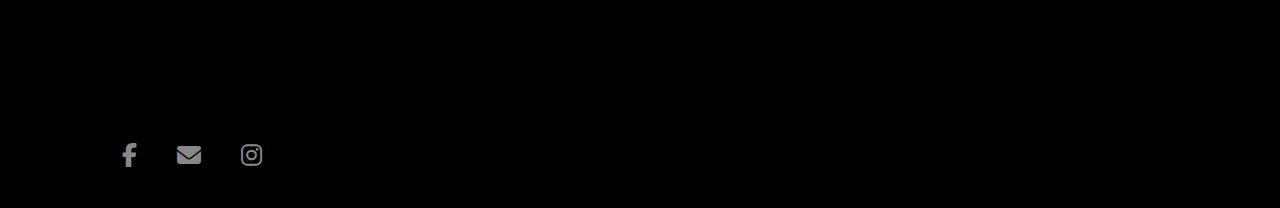
==== commit d09399cd: "bv" ====
--- a/index.html
+++ b/index.html
@@ -25,7 +25,6 @@
       <a href="#home">HOME</a>
       <a href="#product">PRODUCT</a>
       <a href="#blog">BLOG</a>
-      <!-- <a href="">ABOUT US</a> -->
       <a href="#contact">CONTACT US</a>
       <i class="fa-solid fa-xmark" id="btn-x"></i>
     </div>
@@ -76,11 +75,6 @@
       <form class="form-search" id="formSearch">
         <div class="input-group">
           <input type="text" class="form-control" placeholder="Search" id="search" name="search">
-          <div class="input-group-btn">
-            <button class="" type="submit">
-              <i class="fa-solid fa-magnifying-glass"></i>
-            </button>
-          </div>
         </div>
       </form>
     </div>
--- a/css/product.css
+++ b/css/product.css
@@ -34,7 +34,6 @@
     align-items: center;
     justify-content: flex-end;
 }
-.form-search input{width: 100%;}
 .changeColor{
     color: var(--main);
     font-weight: bold;
@@ -45,22 +44,13 @@
     align-items: center;
  }
  .input-group input{
-     width: 50%;
-     height:5%;
+     width: 100%;
      padding: 10px;
      outline: none;
+     border-radius: 10px;
+     text-align: center;
+     border-color: var(--border);
  }
- .input-group button{
-     border: none;
-     background-color: transparent;
- }
- .input-group-btn i{
-     font-size:2rem;
-     border: none;
-     cursor: pointer;
-     color:var(--black);
- }
- .input-group-btn i:hover{color:var(--main);}
 @media screen and (max-width:786px) {
     .category{flex-wrap: wrap;}
     .label-container{flex: 100%;}
@@ -73,12 +63,6 @@
    .input-group input{width:80%;}
    label img, .input-group input{height: 30px;}
 }
-@media screen and (max-width:576px) {
-    .input-group-btn i{
-        font-size: 1.7rem;
-    }
-}
-
 /* Card */
 .row-card{
     width: 90%;
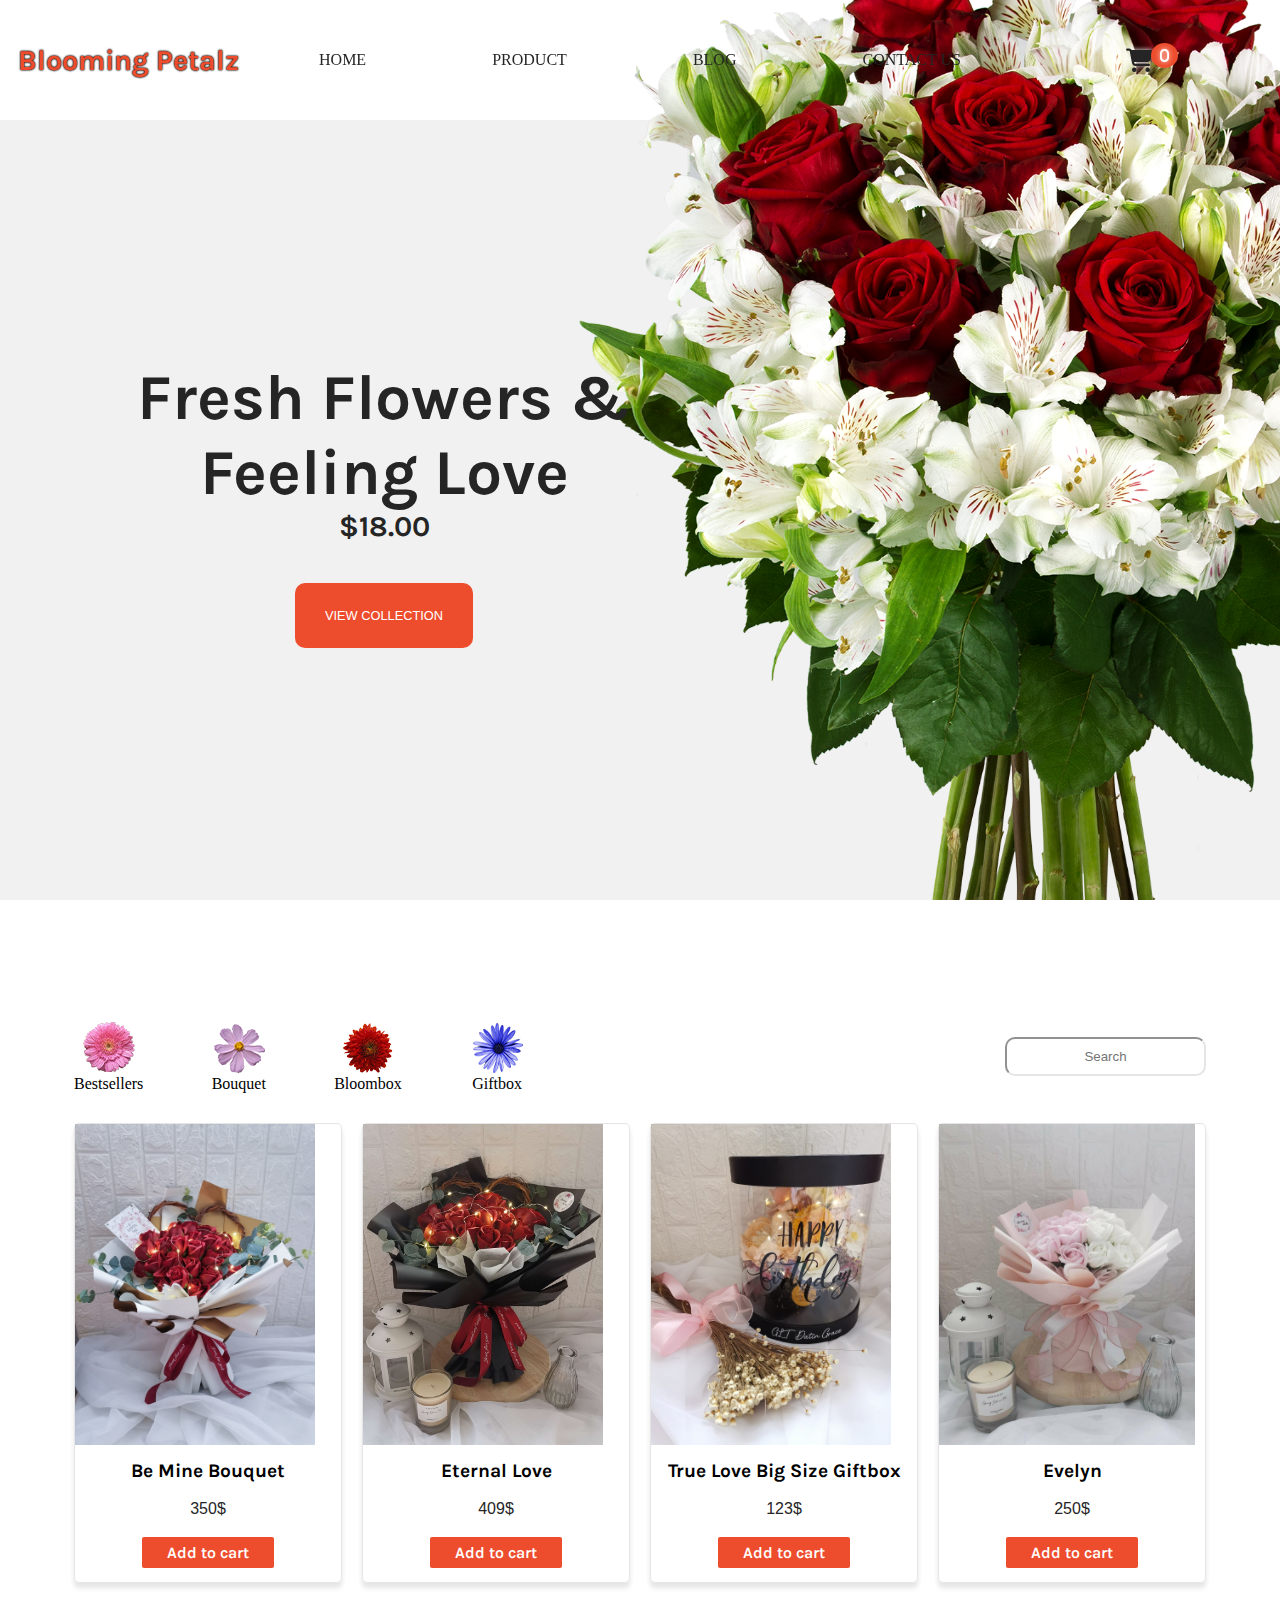
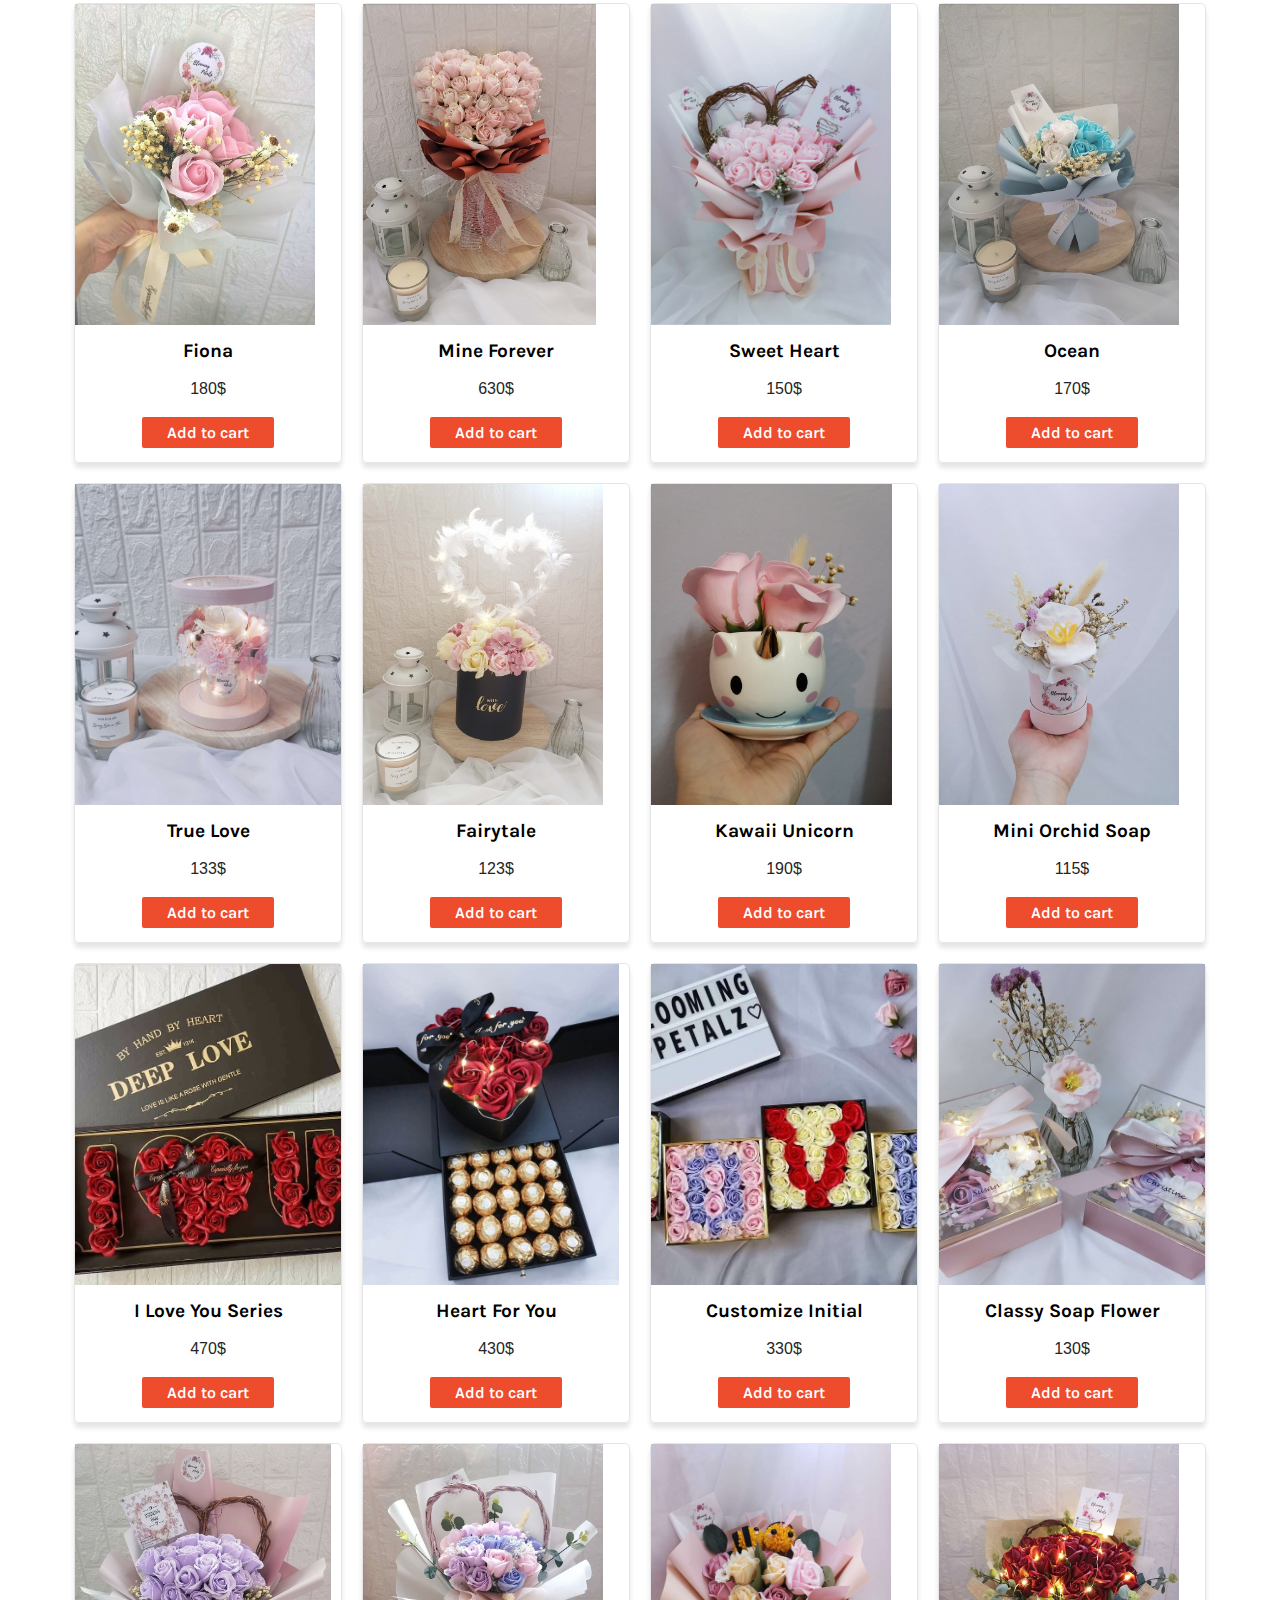
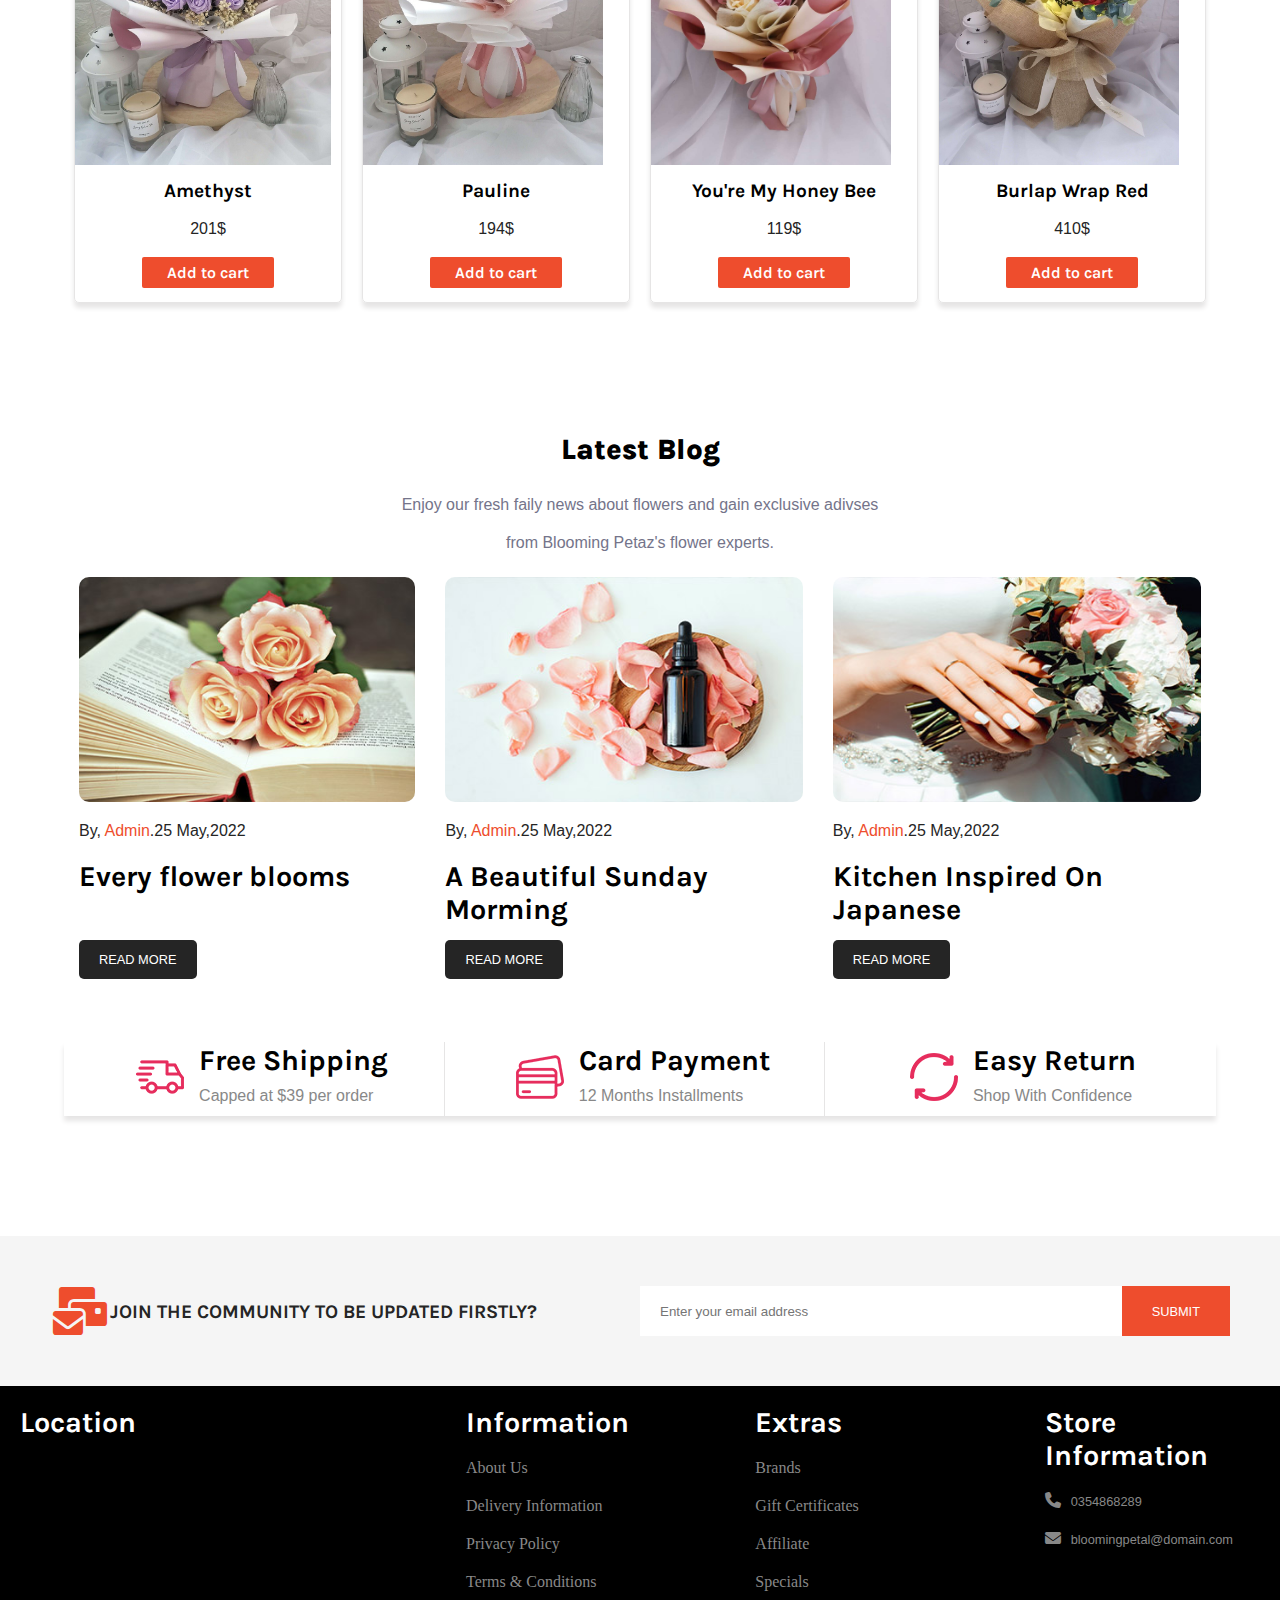
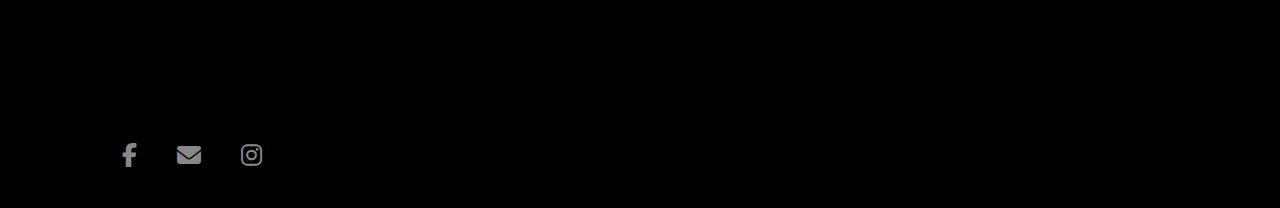
==== commit e63a01d8: "change'" ====
--- a/index.html
+++ b/index.html
@@ -152,8 +152,8 @@
   <section id="blog">
     <div class="title-blog">
       <h2><strong>Latest Blog</strong></h2>
-      <p>Lorem ipsum dolor sit amet, consectetur adipiscing elit, sed do eiusmod</p>
-      <p>incididunt ut labore et dolore magna aliqua.</p>
+      <p>Enjoy our fresh faily news about flowers and gain exclusive adivses</p>
+      <p>from Blooming Petaz's flower experts.</p>
     </div>
     <div class="row-blog">
       <div class="blog-container">
@@ -258,7 +258,7 @@
         <a href="">Terms & Conditions</a>
       </div>
       <div class="col">
-        <h3>Etras</h3>
+        <h3>Extras</h3>
         <a href="">Brands</a>
         <a href="">Gift Certificates</a>
         <a href="">Affiliate</a>
--- a/css/home.css
+++ b/css/home.css
@@ -31,6 +31,7 @@
 .sticky {
     background-color:var(--white);
     box-shadow: 0 0 10px var(--black);
+    height: 60px;
 }
 .nav-menu a{ position: relative;}
 .nav-menu a::after{
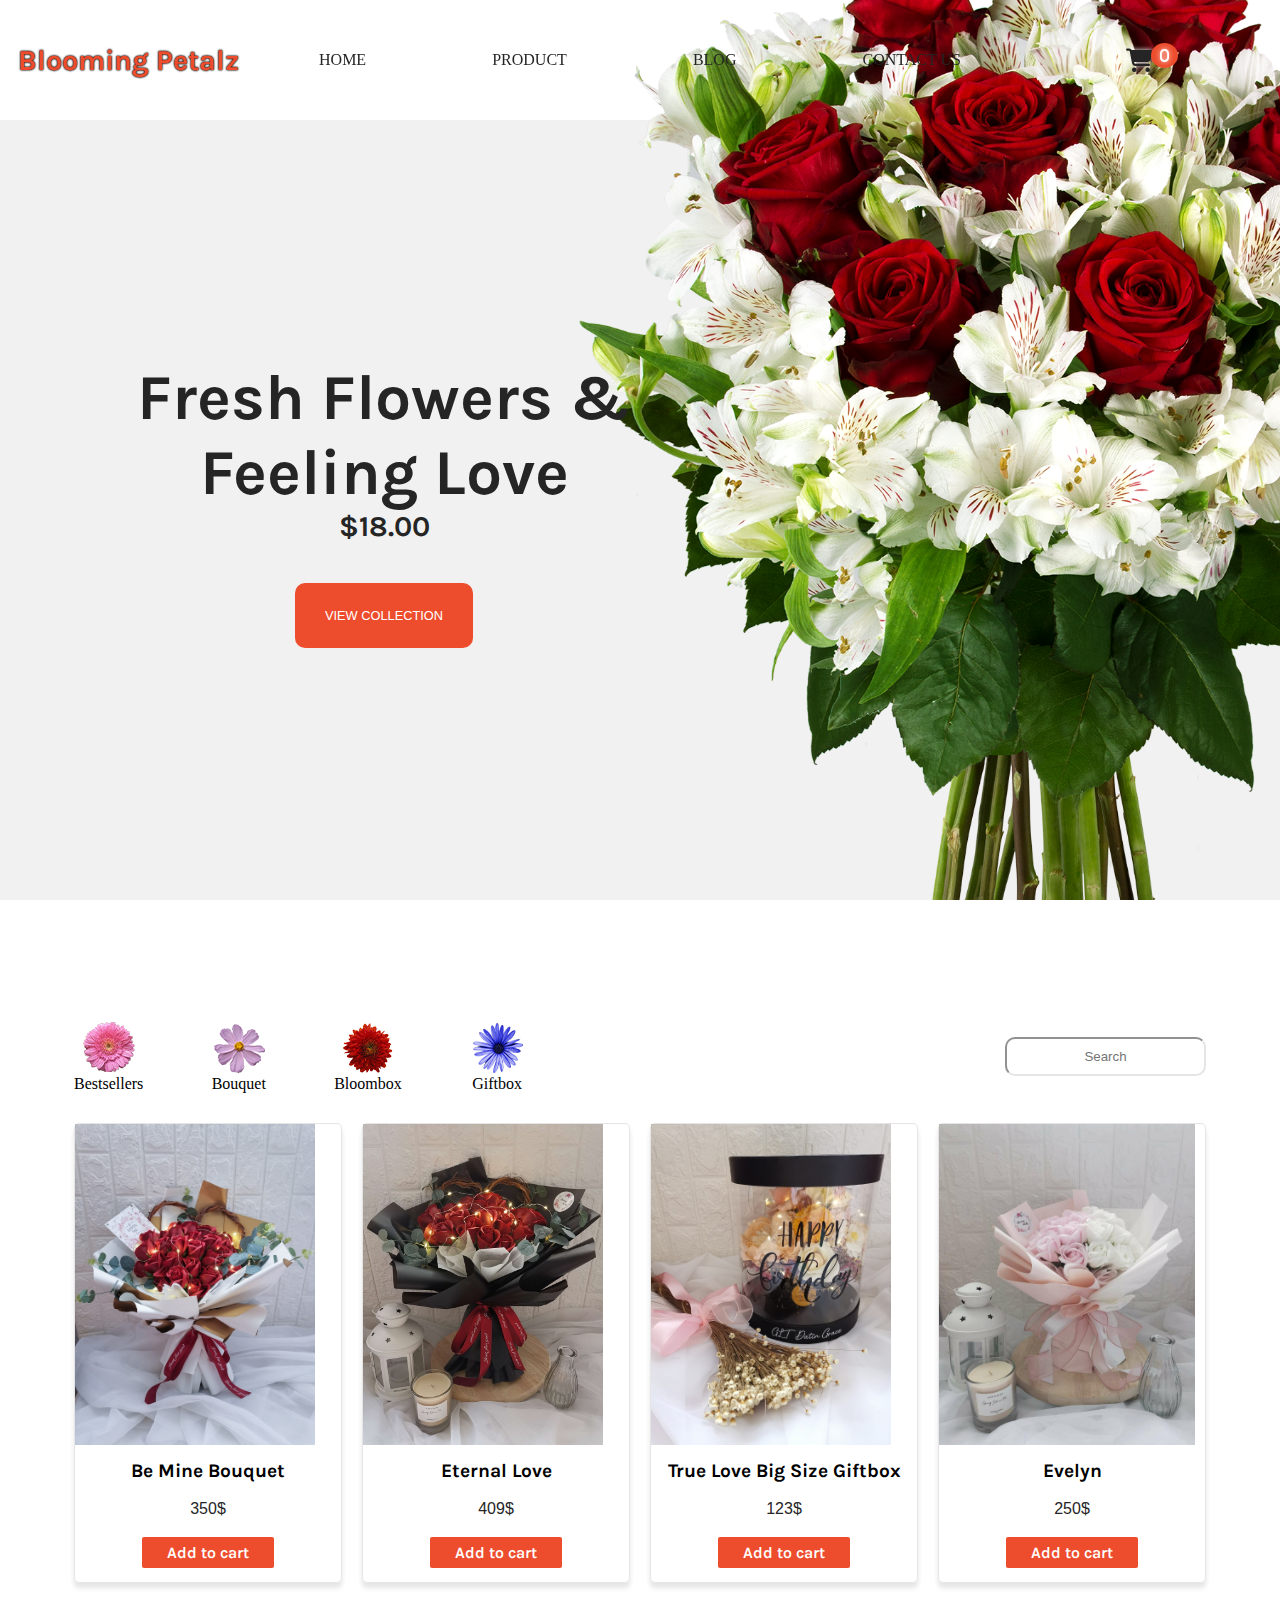
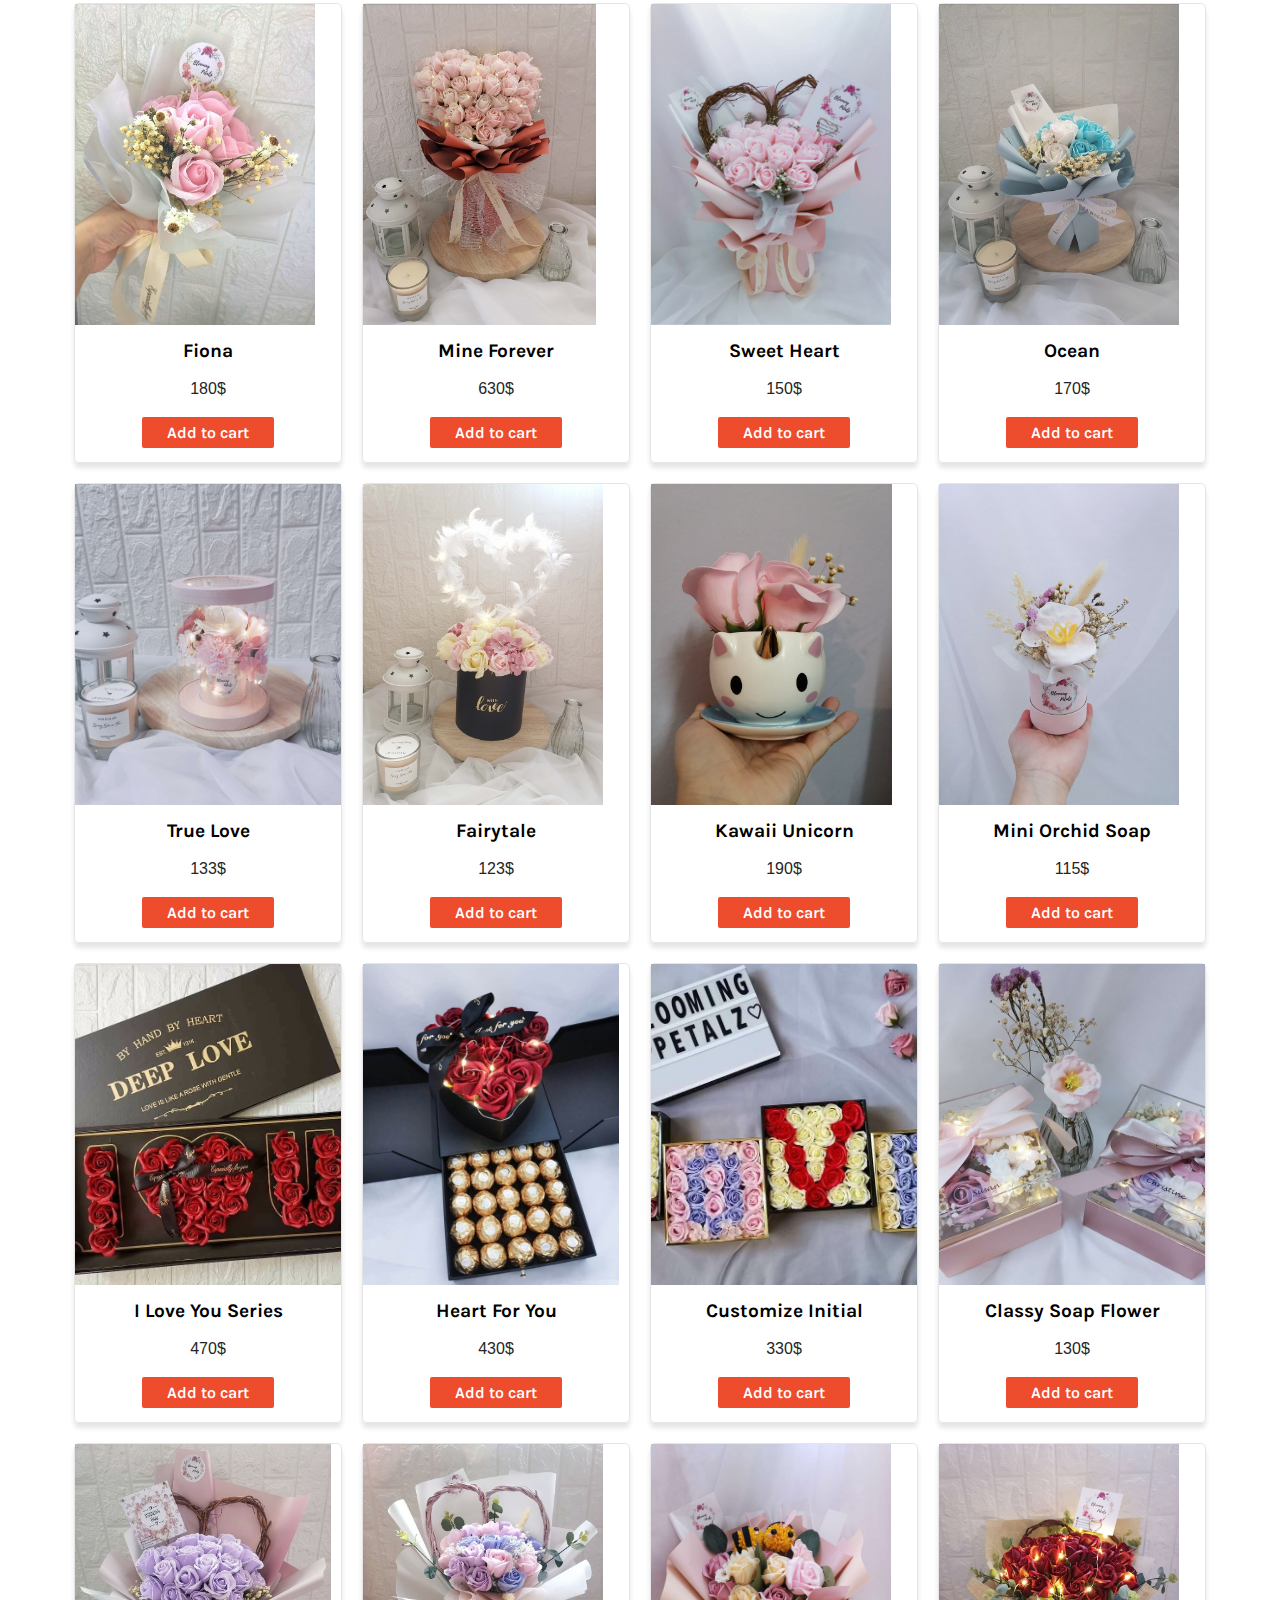
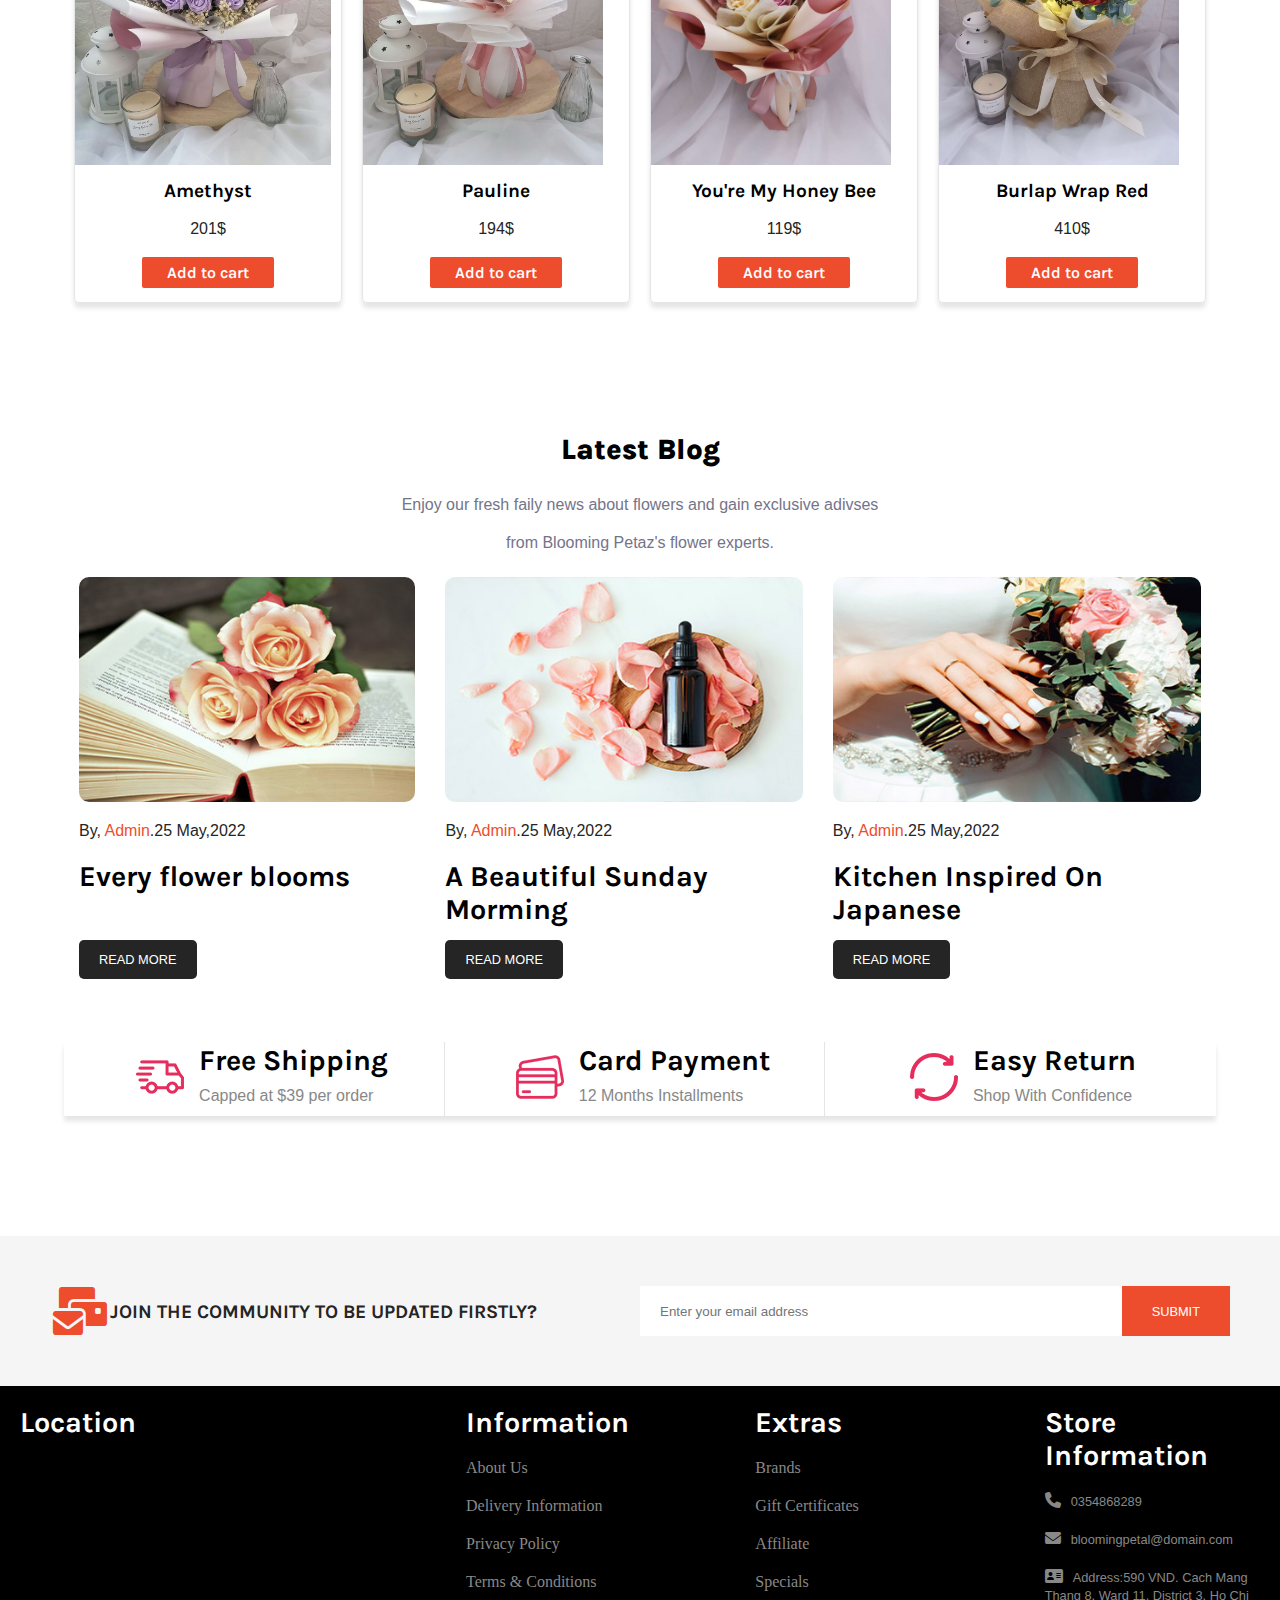
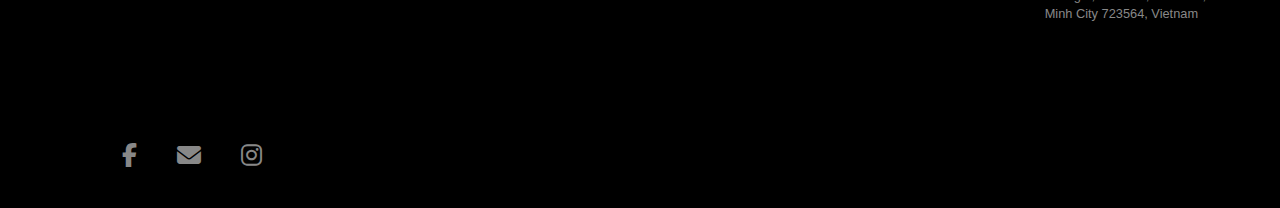
==== commit e0fb1f77: "change" ====
--- a/index.html
+++ b/index.html
@@ -269,6 +269,7 @@
         <p><i class="fa-solid fa-phone"></i><span>0354868289</span></p>
         <p><a href="mailto:bloomingpetal@domain.com" target="_blank"><i
               class="fa-solid fa-envelope"></i><span>bloomingpetal@domain.com</span></a></p>
+        <p><i class="fa-solid fa-address-card"></i><span>Address:590 VND. Cach Mang Thang 8, Ward 11, District 3, Ho Chi Minh City 723564, Vietnam</span></p>
       </div>
     </div>
   </section>
--- a/css/product.css
+++ b/css/product.css
@@ -219,10 +219,10 @@
     position:absolute;
     font-size:30px;
     cursor: pointer;
-    top: 0px;
+    top: -10px;
     right: 10px;
 }
-.closeBtn:hover{color: var(--main);font-size:3rem;}
+.closeBtn:hover{color: var(--main);}
 
 /* Popup modal */
 #popup{z-index:1001;}
@@ -233,6 +233,8 @@
     right: 0;
     bottom: 0;
     overflow:auto;
+    background-color: white;
+    padding-top: 50px;
 }
 .animate-zoom {-webkit-animation:animatezoom 0.6s;animation:animatezoom 0.6s}
 .container{position:relative;}
@@ -276,7 +278,7 @@
     .compHeader{min-height: 150px;}
 }
 .relPos{position: relative;}
-.description{min-height: 800px;}
+.description{min-height: 550px;}
 .rotateBtn{
     -webkit-transform : rotate(45deg); 
     -moz-transform : rotate(45deg); 
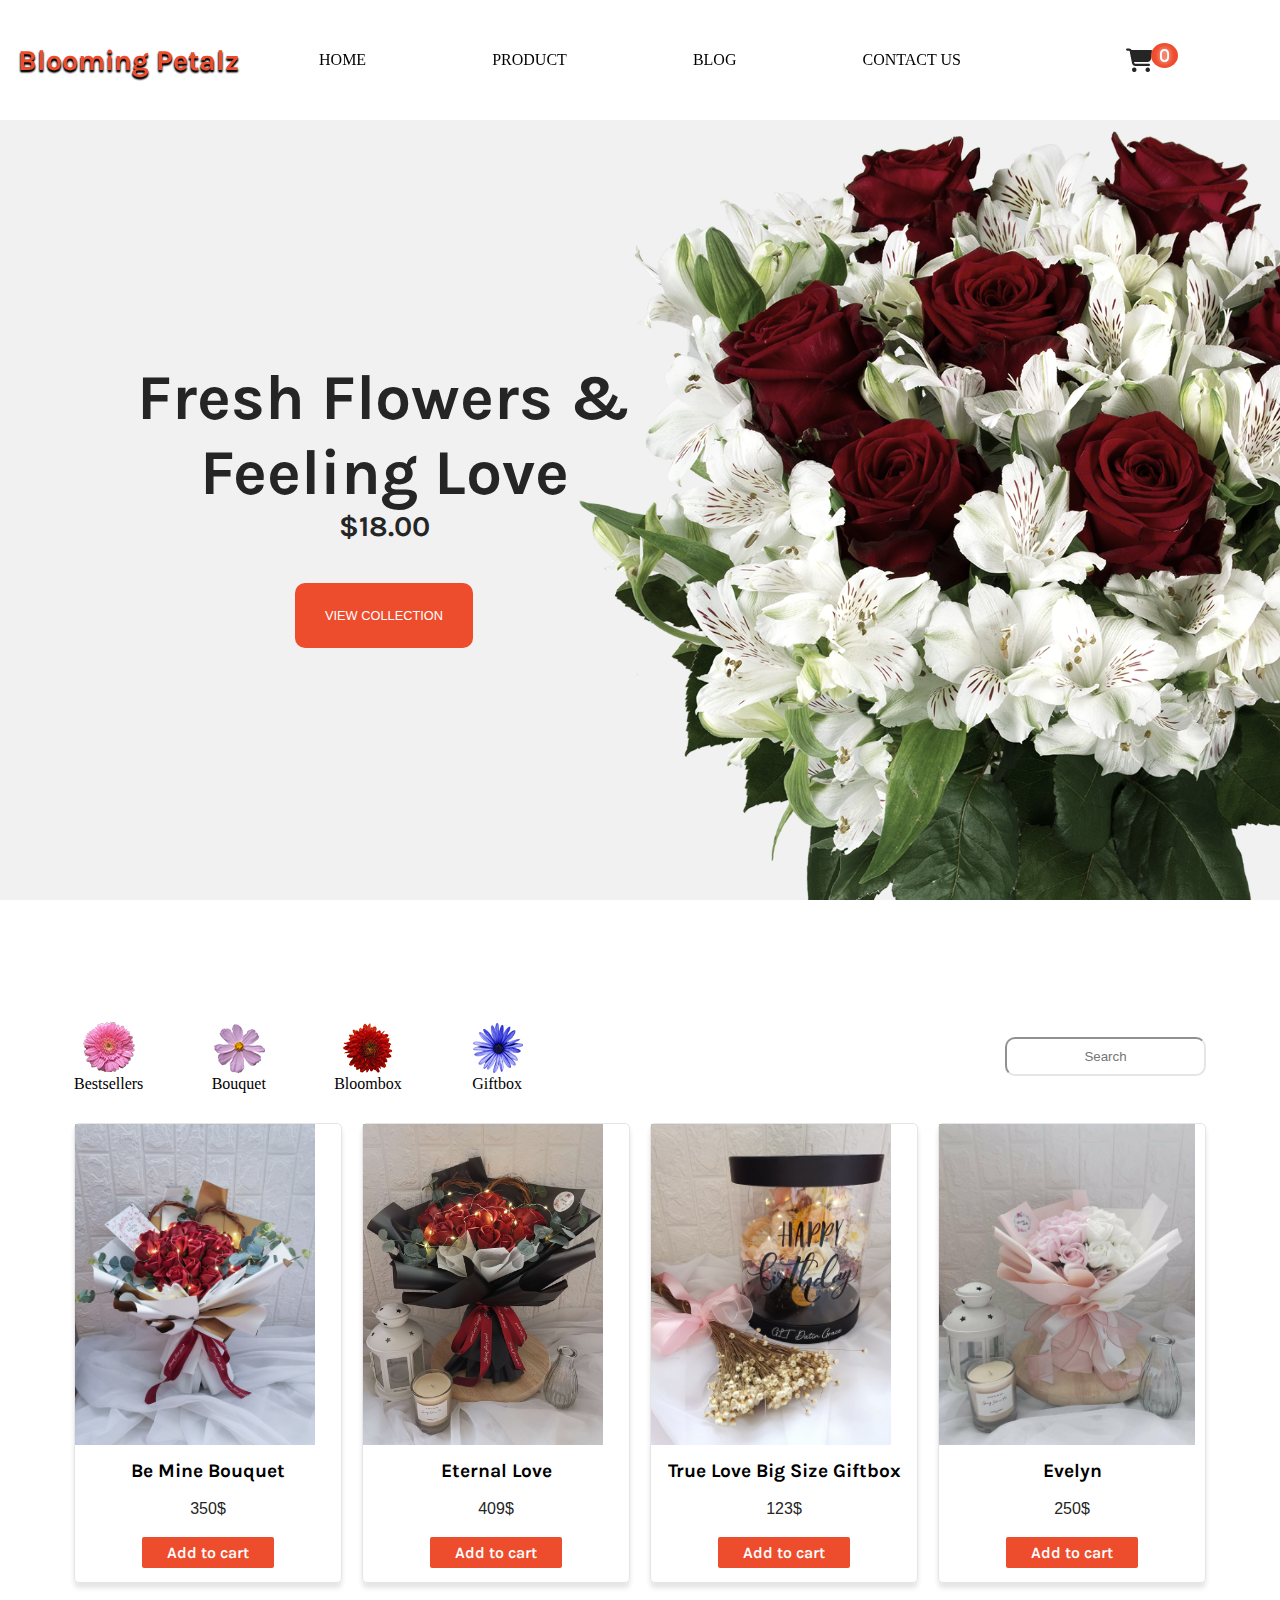
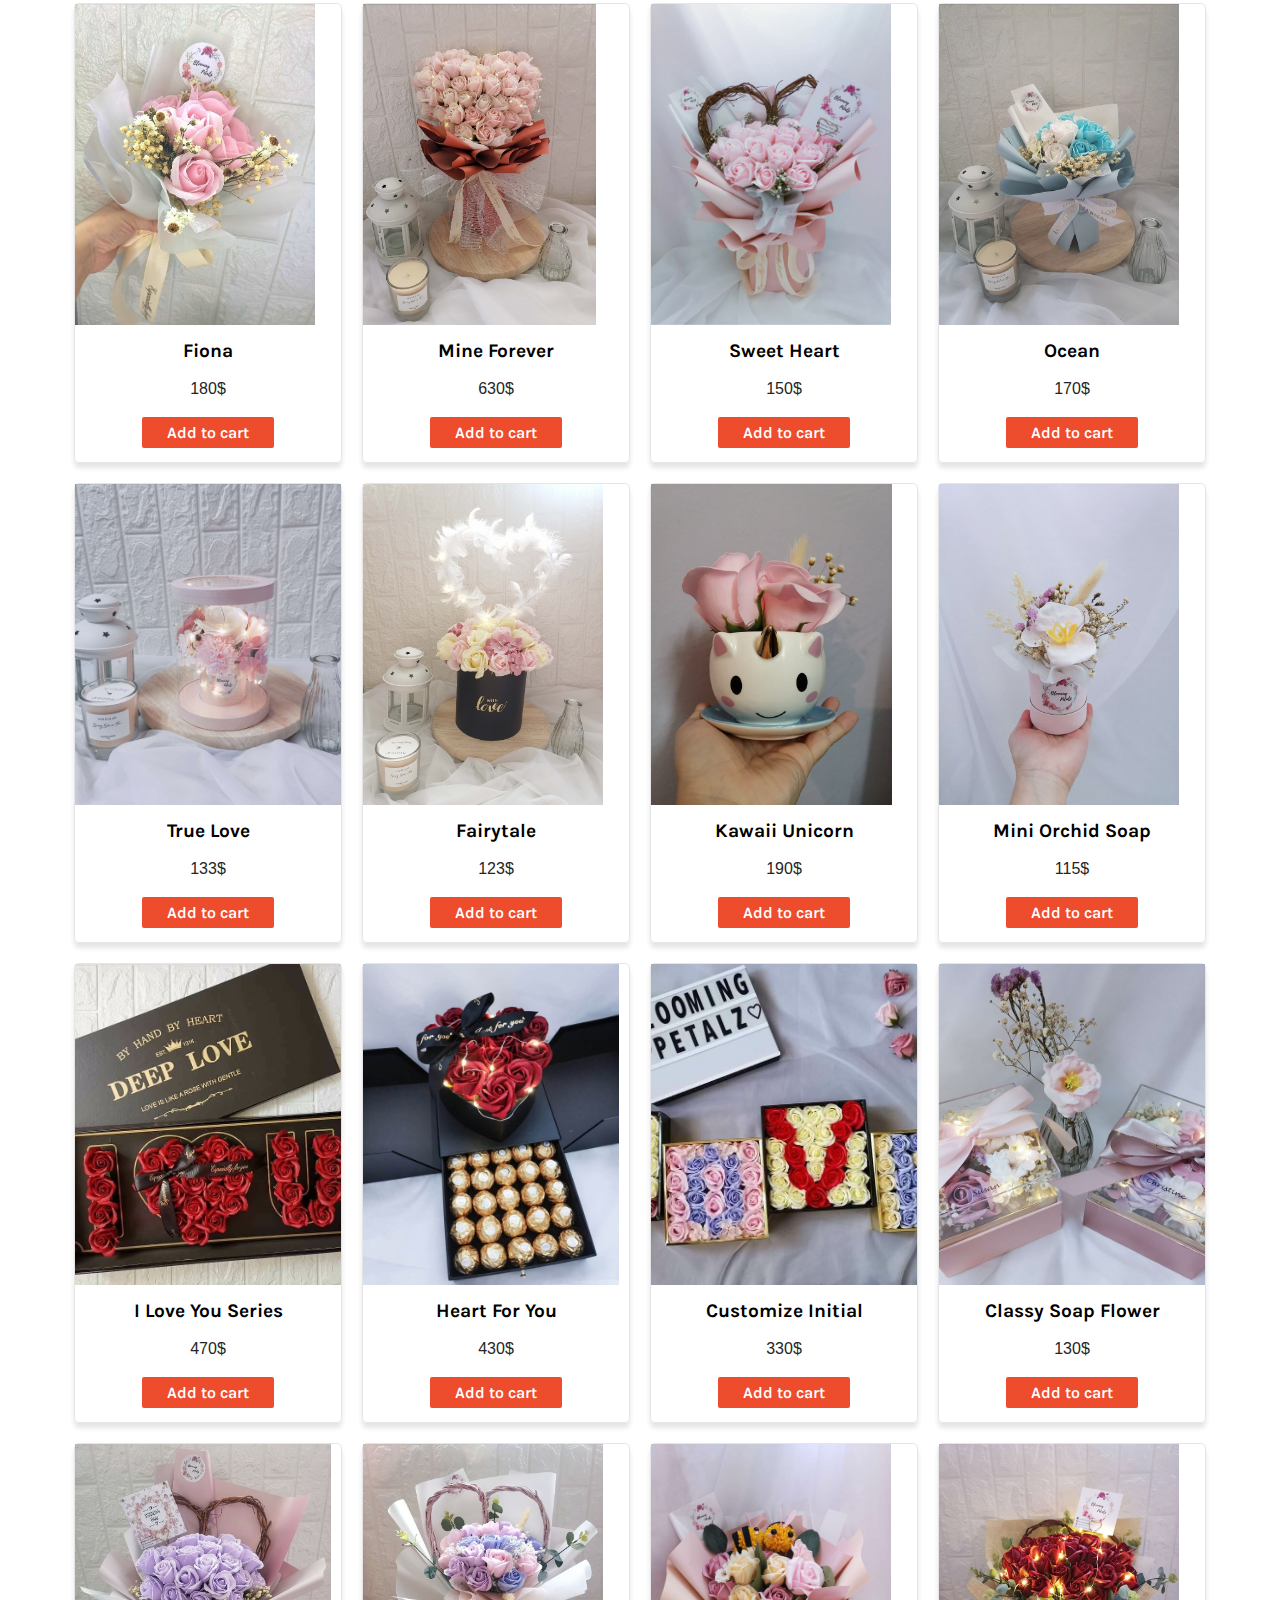
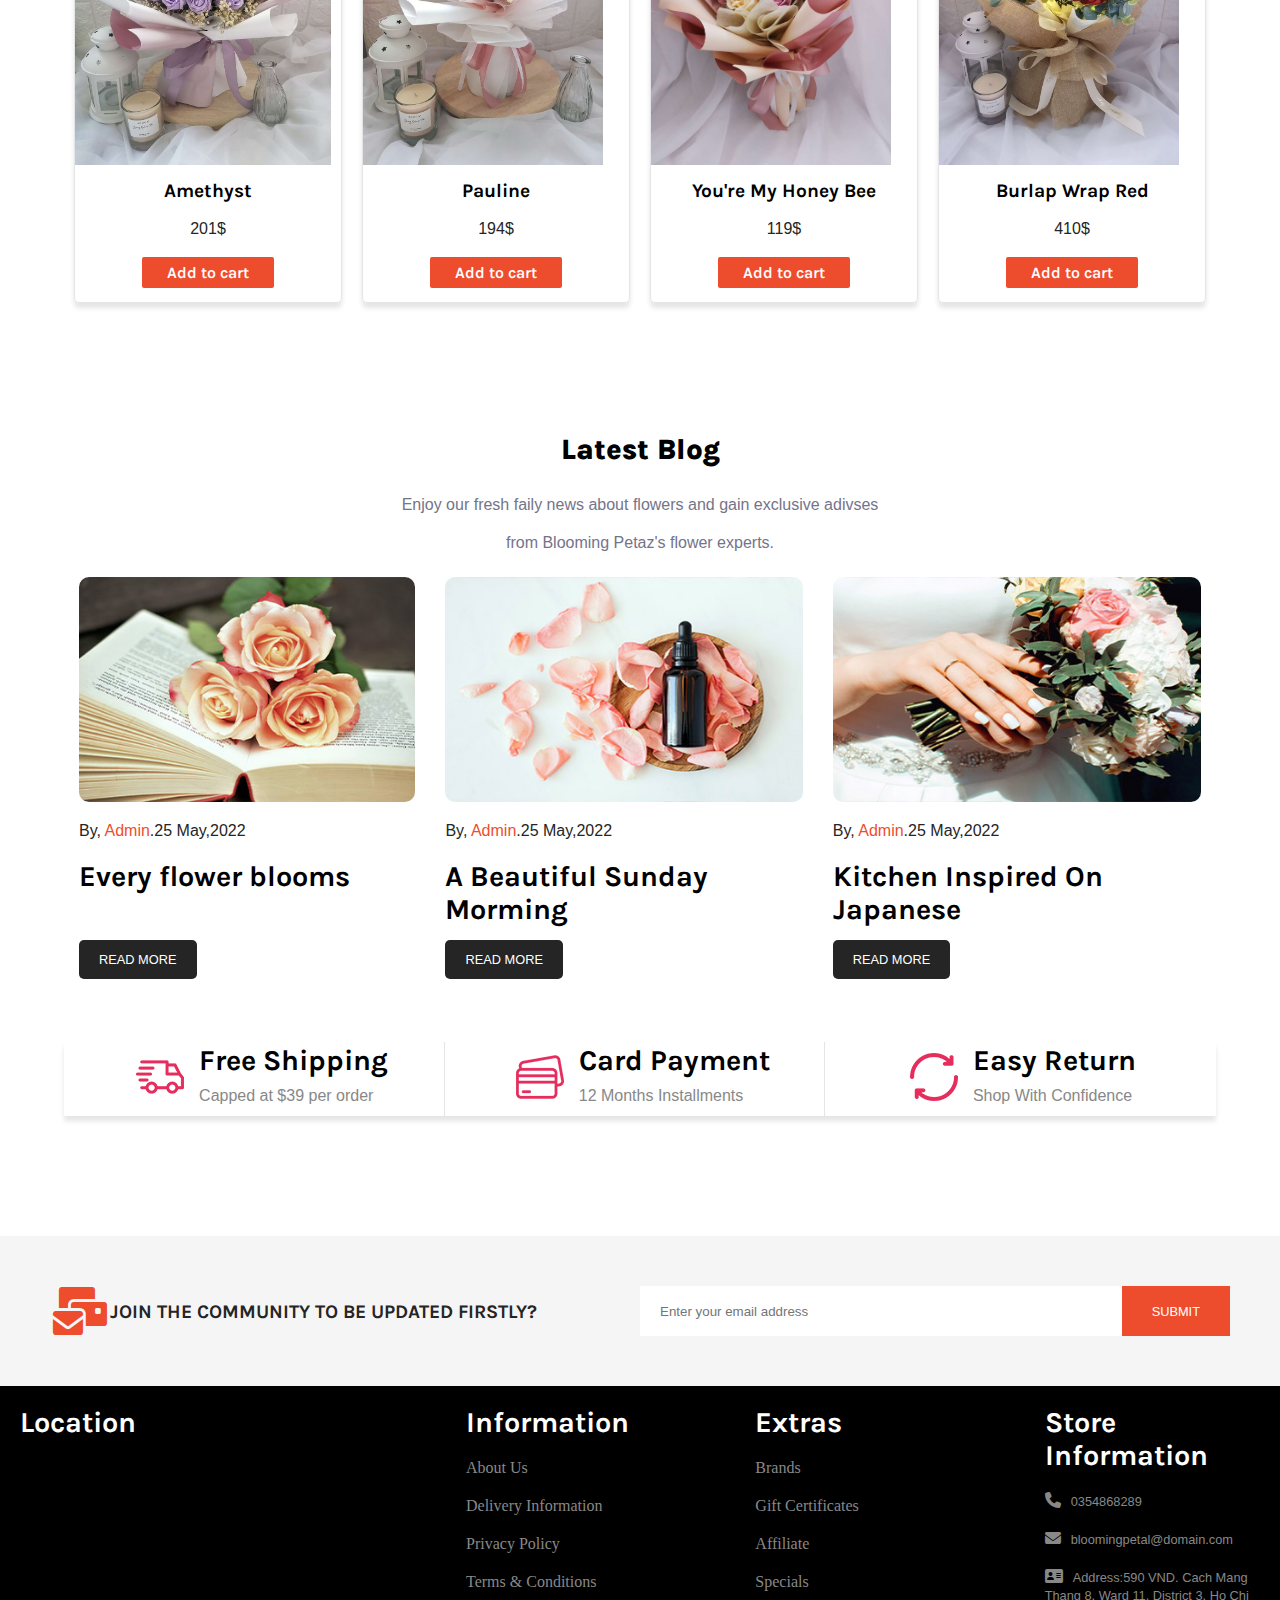
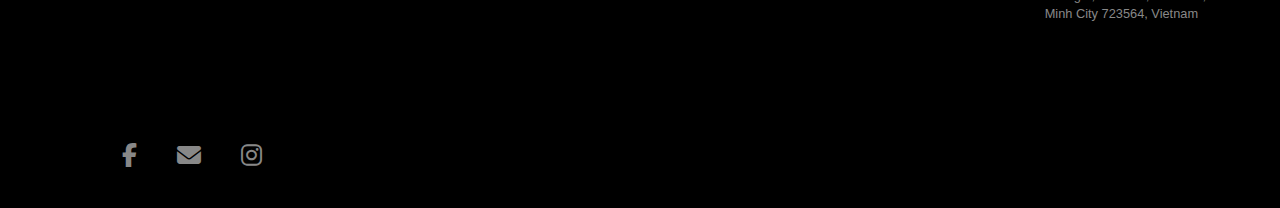
==== commit b5b072d0: "change logo" ====
--- a/index.html
+++ b/index.html
@@ -5,7 +5,7 @@
   <meta charset="UTF-8">
   <meta http-equiv="X-UA-Compatible" content="IE=edge">
   <meta name="viewport" content="width=device-width, initial-scale=1.0">
-  <title>Document</title>
+  <title> Blooming Petalz</title>
   <link rel="stylesheet" href="https://cdnjs.cloudflare.com/ajax/libs/font-awesome/6.1.1/css/all.min.css">
   <link rel="stylesheet" href="css/main.css">
   <link rel="stylesheet" href="css/home.css">
--- a/css/main.css
+++ b/css/main.css
@@ -17,12 +17,13 @@
     --lightgrey: #F9F9F9;
     --black: black;
     --lightblack:rgba(0,0,0,0.7);
+    --grey8:#888;
     --m-family:'Karla';
 }
-h1{font-size:4rem; font-family:'Karla';}
-h2{font-size:1.8rem;font-family:'Karla';}
-h3{font-size:1.8rem;font-family:'Karla';}
-h4{font-size:1.2rem;font-family:'Karla';}
+h1{font-size:4rem; font-family:var(--m-family);}
+h2{font-size:1.8rem;font-family:var(--m-family);}
+h3{font-size:1.8rem;font-family:var(--m-family);}
+h4{font-size:1.2rem;font-family:var(--m-family);}
 button{font-size:0.8rem}
 @media screen and (max-width:786px) {
     h1{ font-size:3rem;}
--- a/css/home.css
+++ b/css/home.css
@@ -1,8 +1,7 @@
 .nav{
     display: flex;
     height:120px;
-    width:100vw;
-    background-color: transparent;
+    width:100%;
     transition: 0.8s;
     color: var(--grey);
     z-index:10;
@@ -17,9 +16,10 @@
 }
 .nav-logo h3{
     font-family: var(--m-family);
+    font-weight:bold;
     color: var(--main);
-    text-shadow: 0 0 2px var(--black),
-                 0 0 2px var(--black);
+    text-shadow: 0 2px 2px var(--black),
+                 0 2px 2px var(--black);
 }
 .nav-menu{
     flex: 60%;
@@ -33,7 +33,11 @@
     box-shadow: 0 0 10px var(--black);
     height: 60px;
 }
-.nav-menu a{ position: relative;}
+.nav-menu a{ 
+    position: relative;
+    color: var(--black);
+    font-weight:500;
+}
 .nav-menu a::after{
     position: absolute;
     content: "";
@@ -48,10 +52,6 @@
 .nav-menu a:hover::after{
     left: 0;
     width: 100%;}
-.nav-menu a{
-    color: var(--grey);
-    font-weight: 500;
-}
 .nav-menu a:hover{color: var(--main);}
 .nav-icon{
     flex: 20%;
@@ -102,10 +102,11 @@
 .mySlides img{
     transform: scale(0.6);
     position: absolute;
-    top:50%;
+    top:70%;
     transform: translateY(-50%);
     left: 30%;
     object-position: center;
+    filter:grayscale(0.5)
 }
 .prev, .next {
 cursor: pointer;
@@ -152,6 +153,7 @@
 .fade {animation-name: fade;animation-duration: 1.5s;}
 @media screen and (max-width:786px) {
     .nav{height:60px}
+    .nav-logo h3{font-size: 1.3rem;}
     .nav-icon{flex: 70%;}
     .nav-menu{
         flex-direction: column;
--- a/css/product.css
+++ b/css/product.css
@@ -233,7 +233,7 @@
     right: 0;
     bottom: 0;
     overflow:auto;
-    background-color: white;
+    background-color: var(--white);
     padding-top: 50px;
 }
 .animate-zoom {-webkit-animation:animatezoom 0.6s;animation:animatezoom 0.6s}
--- a/css/contact.css
+++ b/css/contact.css
@@ -62,7 +62,7 @@
 }
 .map-icon i{
     font-size:1.5rem;
-    color: #888888;
+    color:var(--grey8);
     padding-right: 40px;
 }
 .map-icon i:hover{
@@ -78,7 +78,7 @@
     padding-left:5%;
 }
 .col a,p{
-    color: #888888;
+    color:var(--grey8);
     padding:10px 0;
     cursor:pointer;
 }
@@ -87,7 +87,7 @@
     transform:translateX(10px);
     transition:0.5s;
 }
-.col i{color:#888888;}
+.col i{color:var(--grey8);}
 .col span{margin-left: 10px;font-size:0.8rem;}
 @media screen and (max-width:786px) {
     .contact-top{flex-wrap: wrap;}
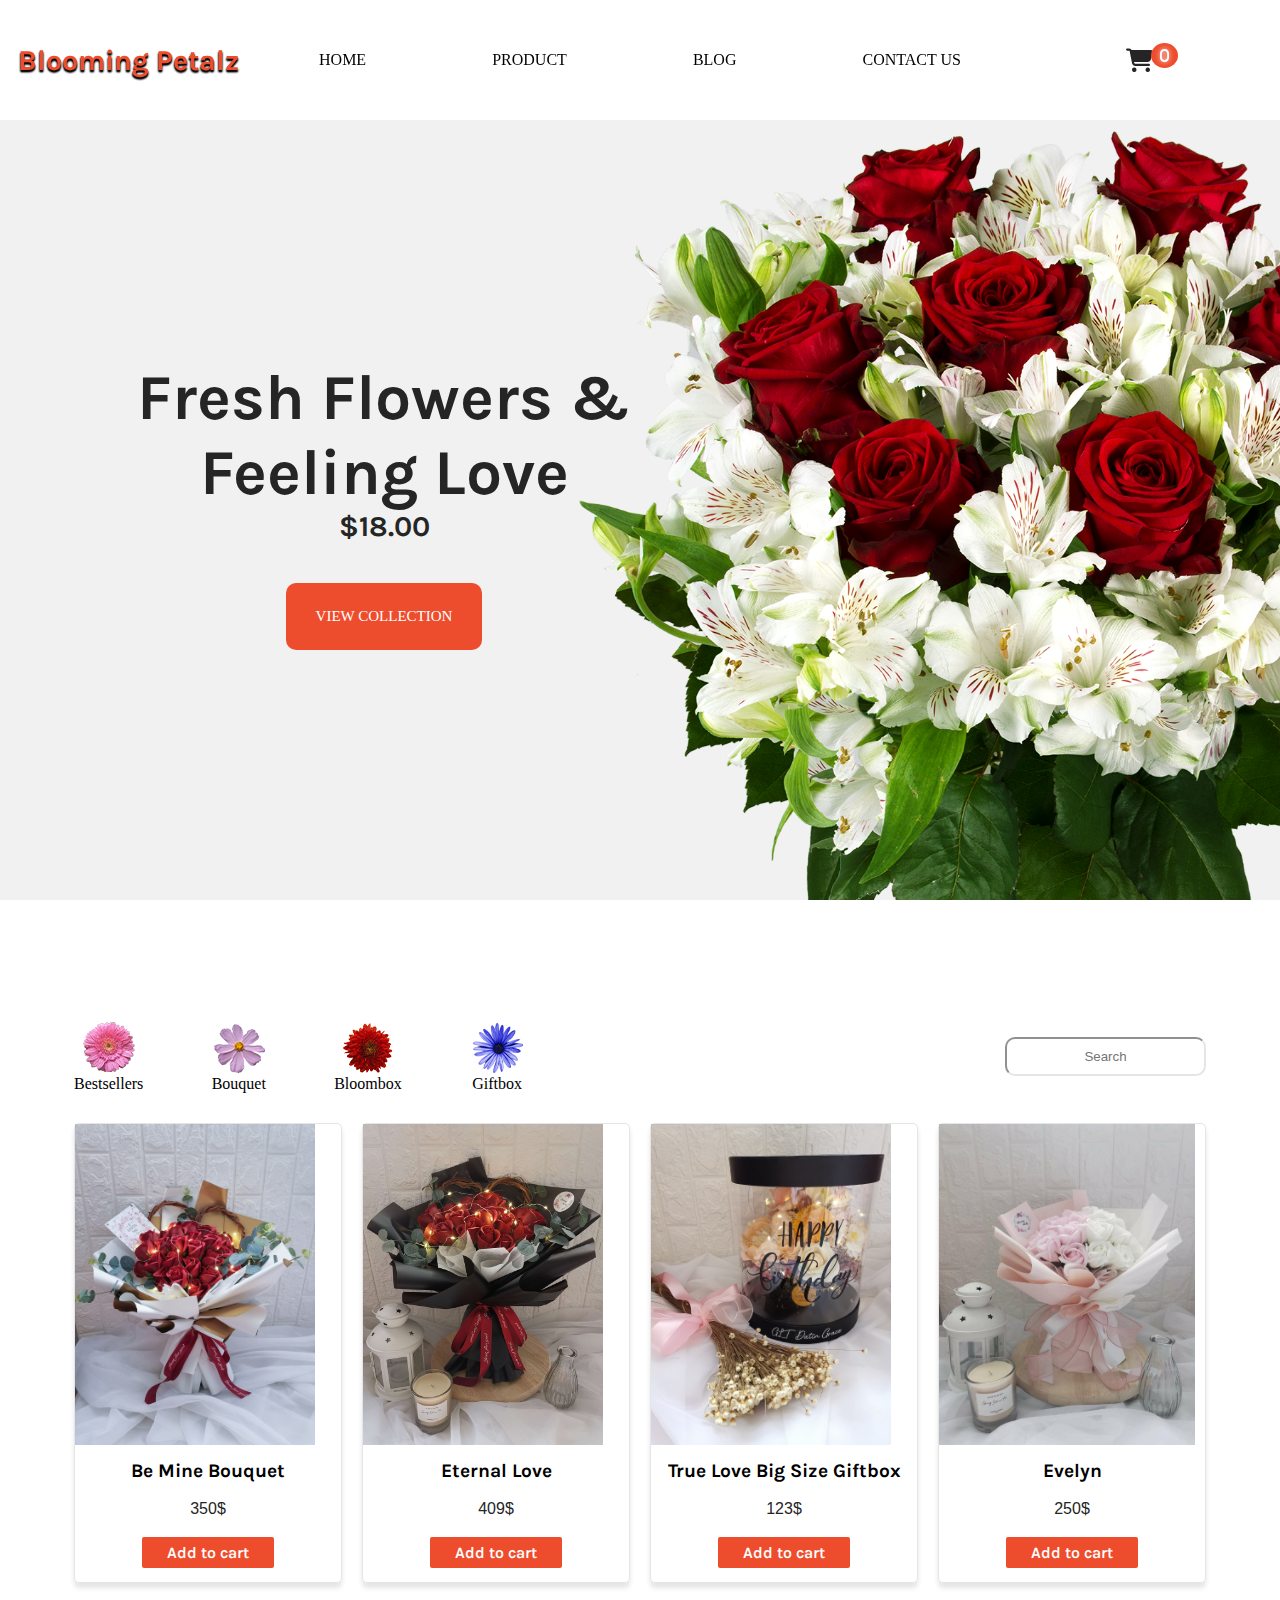
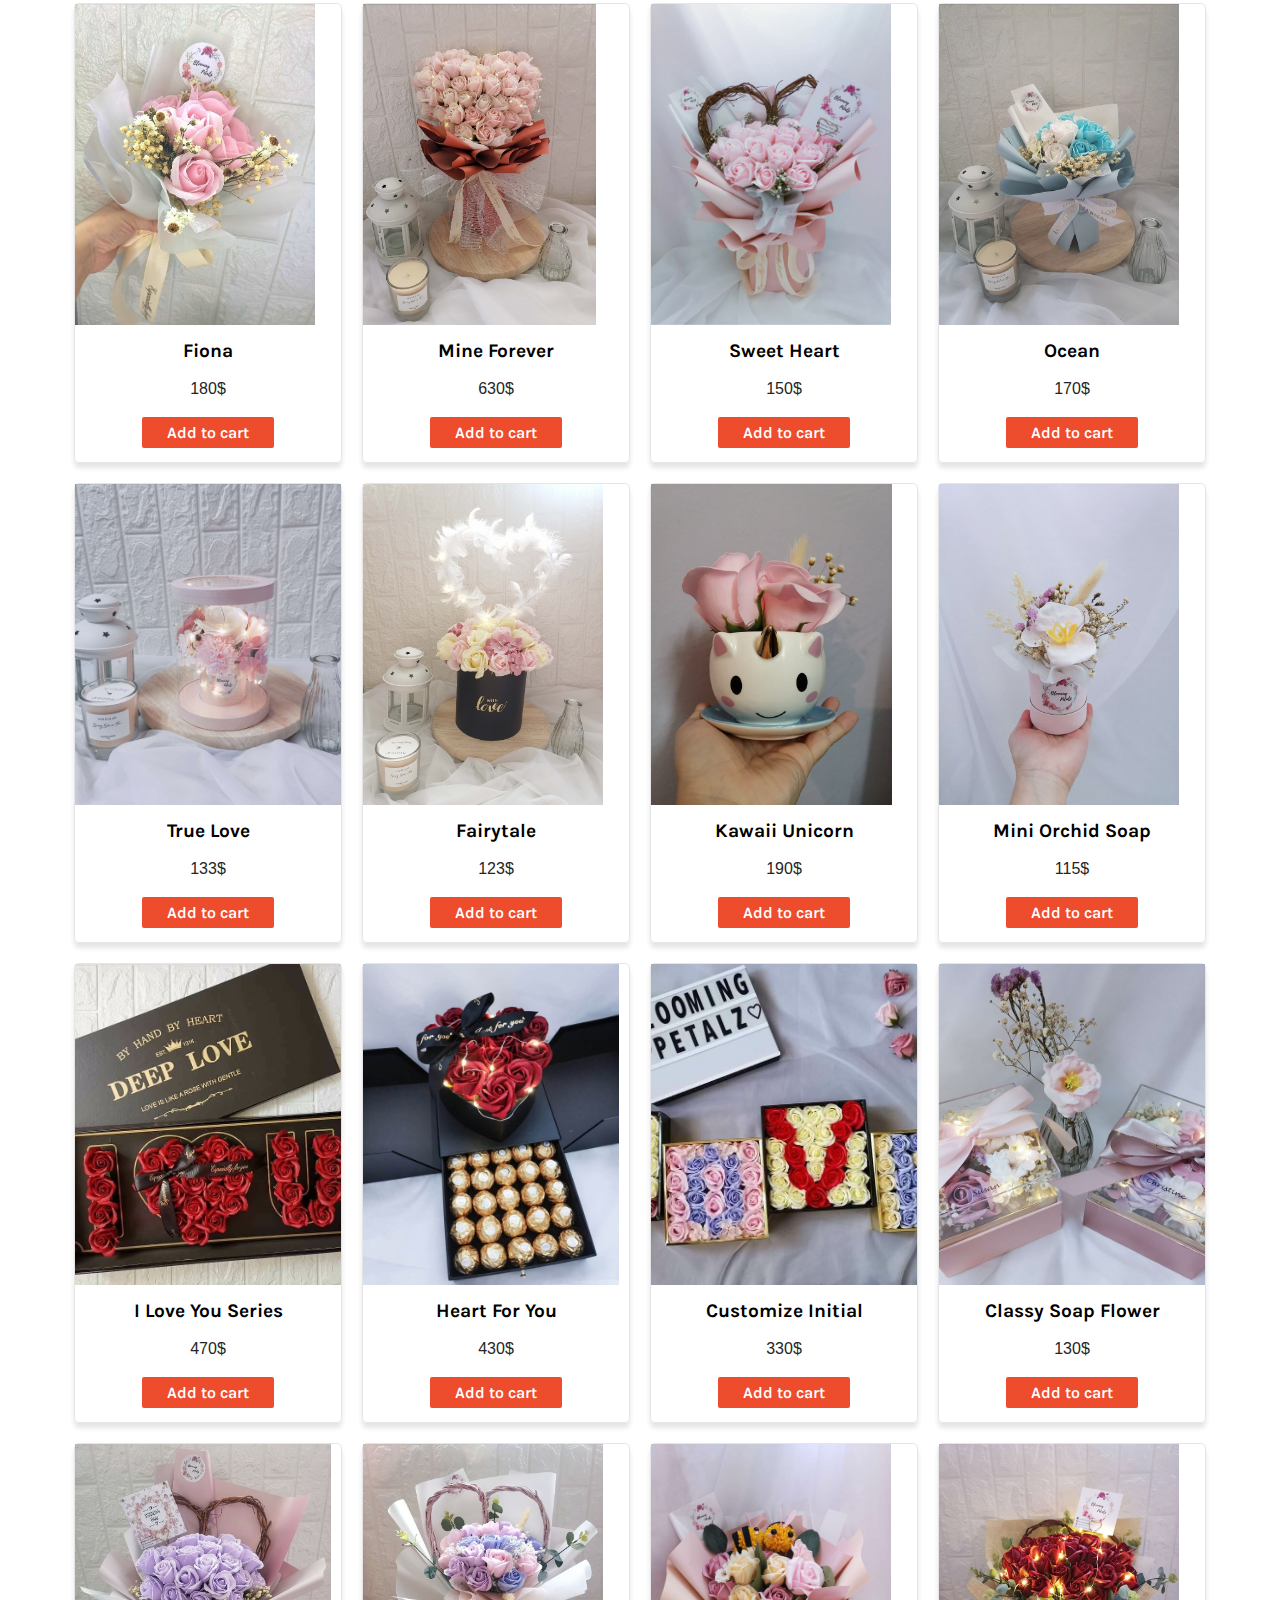
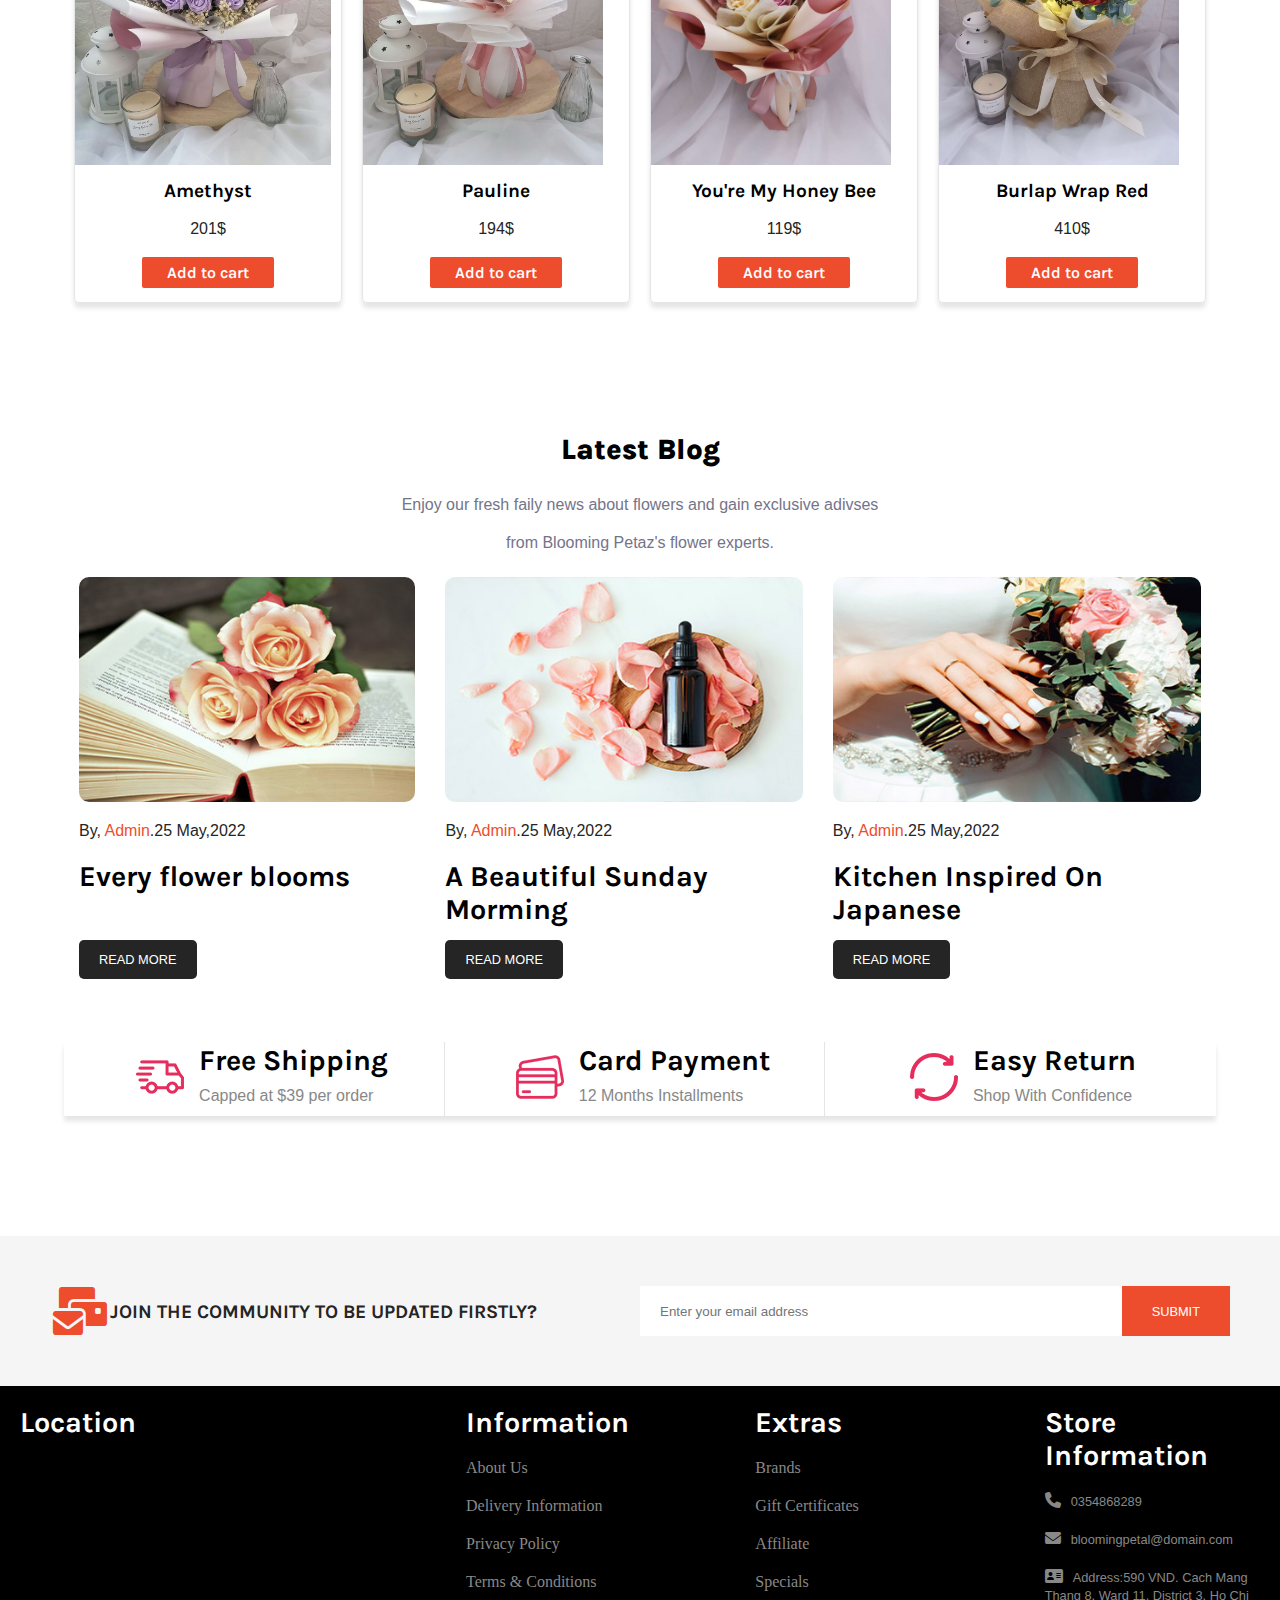
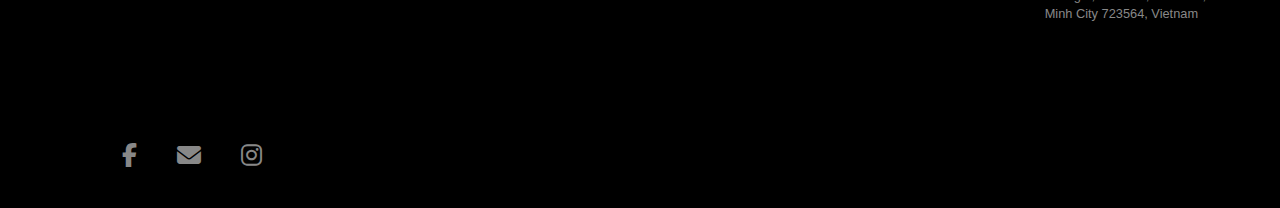
==== commit 855be5c1: "abc" ====
--- a/index.html
+++ b/index.html
@@ -46,7 +46,7 @@
         <h1>Fresh Flowers &</h1>
         <h1>Feeling Love</h1>
         <h2>$18.00</h2>
-        <button class="button">VIEW COLLECTION</button>
+        <a href="#product" class="button">VIEW COLLECTION</a>
       </div>
     </div>
 
@@ -56,7 +56,7 @@
         <h1>Fresh Flowers For</h1>
         <h1>You</h1>
         <h2>$18.00</h2>
-        <button class="button">VIEW COLLECTION</button>
+        <a href="#product" class="button">VIEW COLLECTION</a>
       </div>
     </div>
     <a class="prev" onclick="plusSlides(-1)">&#10094;</a>
@@ -229,10 +229,10 @@
         <i class="fa-solid fa-envelopes-bulk"></i>
         <h4>JOIN THE COMMUNITY TO BE UPDATED FIRSTLY?</h4>
       </div>
-      <div class="contact-top-submit">
-        <input type="text" placeholder="Enter your email address">
-        <button>SUBMIT</button>
-      </div>
+      <form class="contact-top-submit" action="#home" onsubmit="return show()">
+        <input type="email" placeholder="Enter your email address" id="email">
+        <button id="submit-alert">SUBMIT</button>
+      </form>
     </div>
 
     <div class="contact-bottom">
--- a/css/home.css
+++ b/css/home.css
@@ -106,7 +106,6 @@
     transform: translateY(-50%);
     left: 30%;
     object-position: center;
-    filter:grayscale(0.5)
 }
 .prev, .next {
 cursor: pointer;
@@ -126,16 +125,16 @@
 .slideshow-container:hover .next{right: 10px;}
 .prev:hover,.next:hover{color: var(--main);}
 .text {
-color: var(--grey);
-font-size: 15px;
-right: 20%;
-position: absolute;
-top:40%;
-transform: translateY(-30%);
-width: 100%;
-text-align: center;
-transform: scale(0);
-transition: 0.5s;
+    color: var(--grey);
+    font-size: 15px;
+    right: 20%;
+    position: absolute;
+    top:40%;
+    transform: translateY(-30%);
+    width: 100%;
+    text-align: center;
+    transform: scale(0);
+    transition: 0.5s;
 }
 .button{
     padding:25px 30px;
@@ -144,6 +143,7 @@
     background-color: var(--main);
     color: var(--white);
     margin-top: 40px;
+    display: inline-block;
 }
 .button:hover{
     transform: translateY(-5px);
@@ -153,7 +153,6 @@
 .fade {animation-name: fade;animation-duration: 1.5s;}
 @media screen and (max-width:786px) {
     .nav{height:60px}
-    .nav-logo h3{font-size: 1.3rem;}
     .nav-icon{flex: 70%;}
     .nav-menu{
         flex-direction: column;
--- a/css/product.css
+++ b/css/product.css
@@ -332,6 +332,7 @@
     box-shadow: 5px 8px 16px 10px rgba(0,0,0,0.5);
     border-radius: 15px;
     animation: fadeIn 0.3s;
+    overflow-y: auto;
 }
 .modal-title{
     text-align: center;
--- a/css/contact.css
+++ b/css/contact.css
@@ -1,3 +1,5 @@
+input:invalid{color: red;}
+input:valid{color:var(--black)}
 .contact-top{
     display: flex;
     width: 100%;
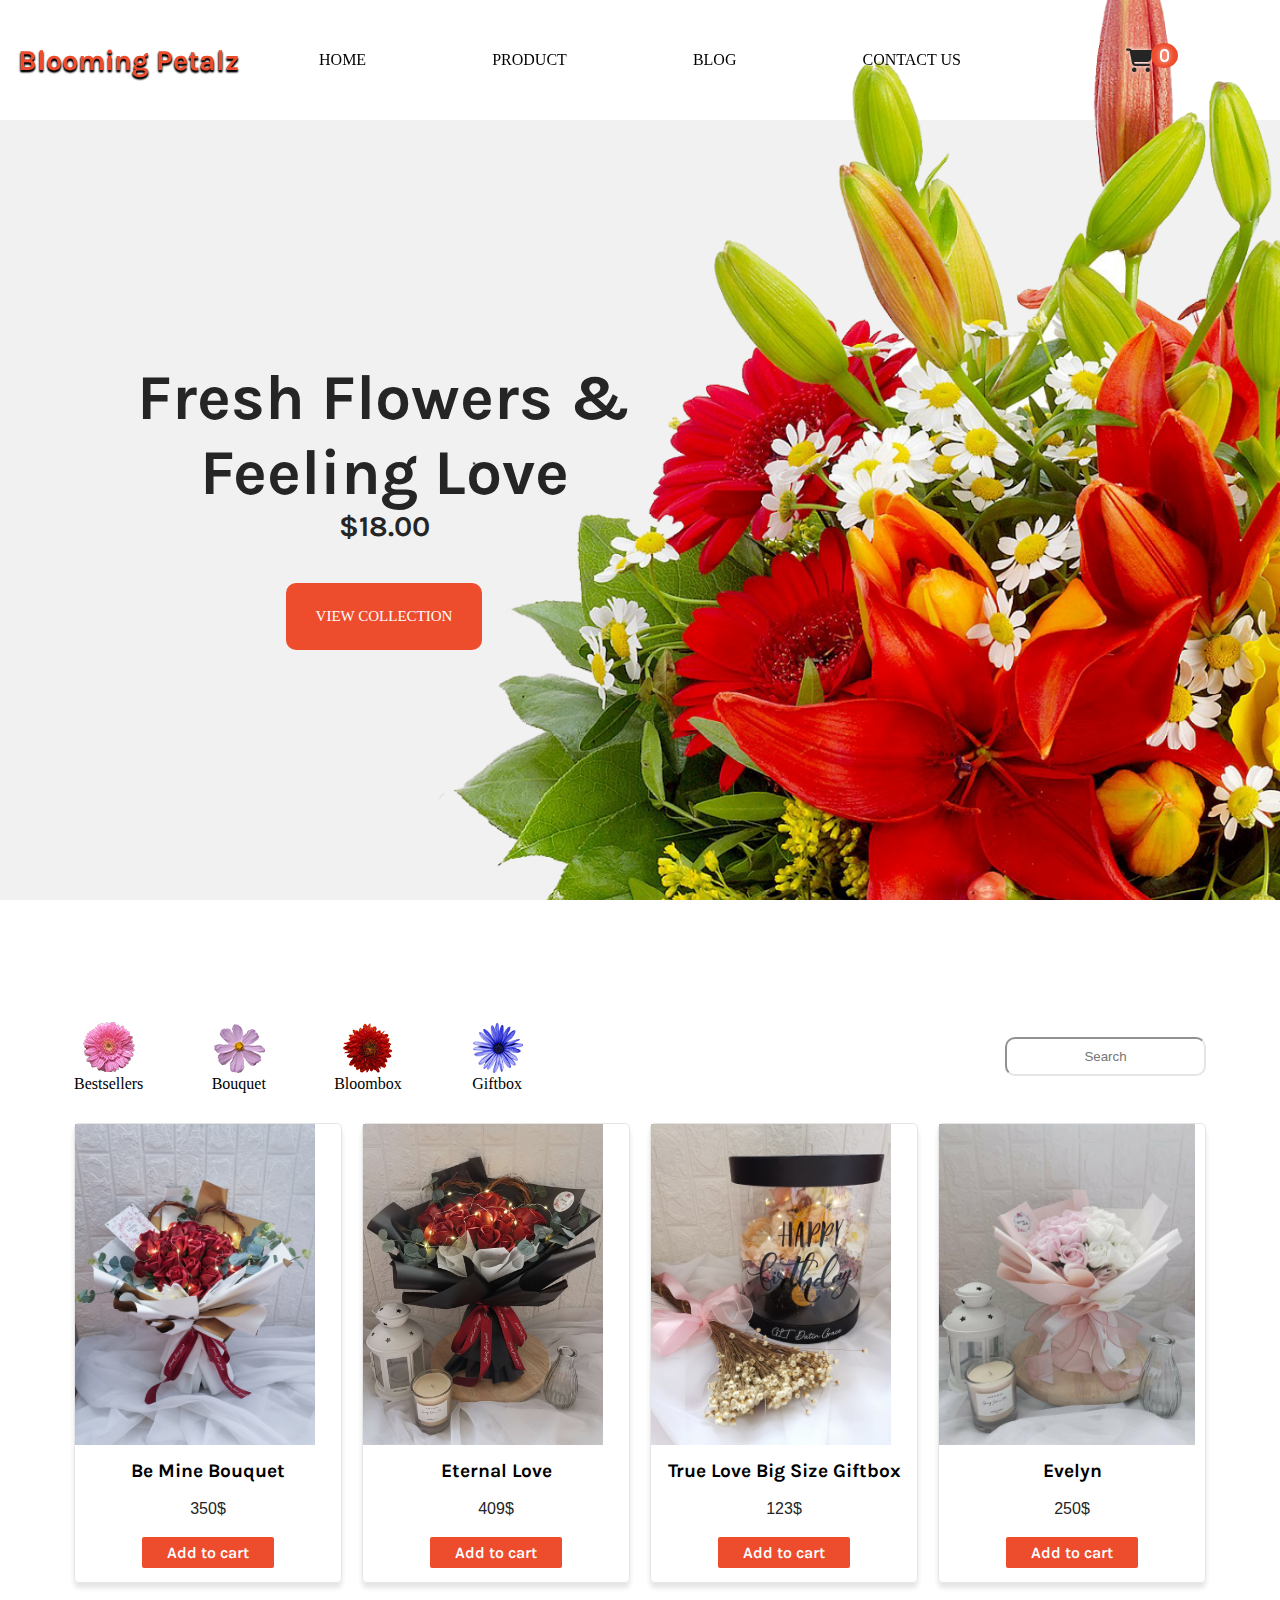
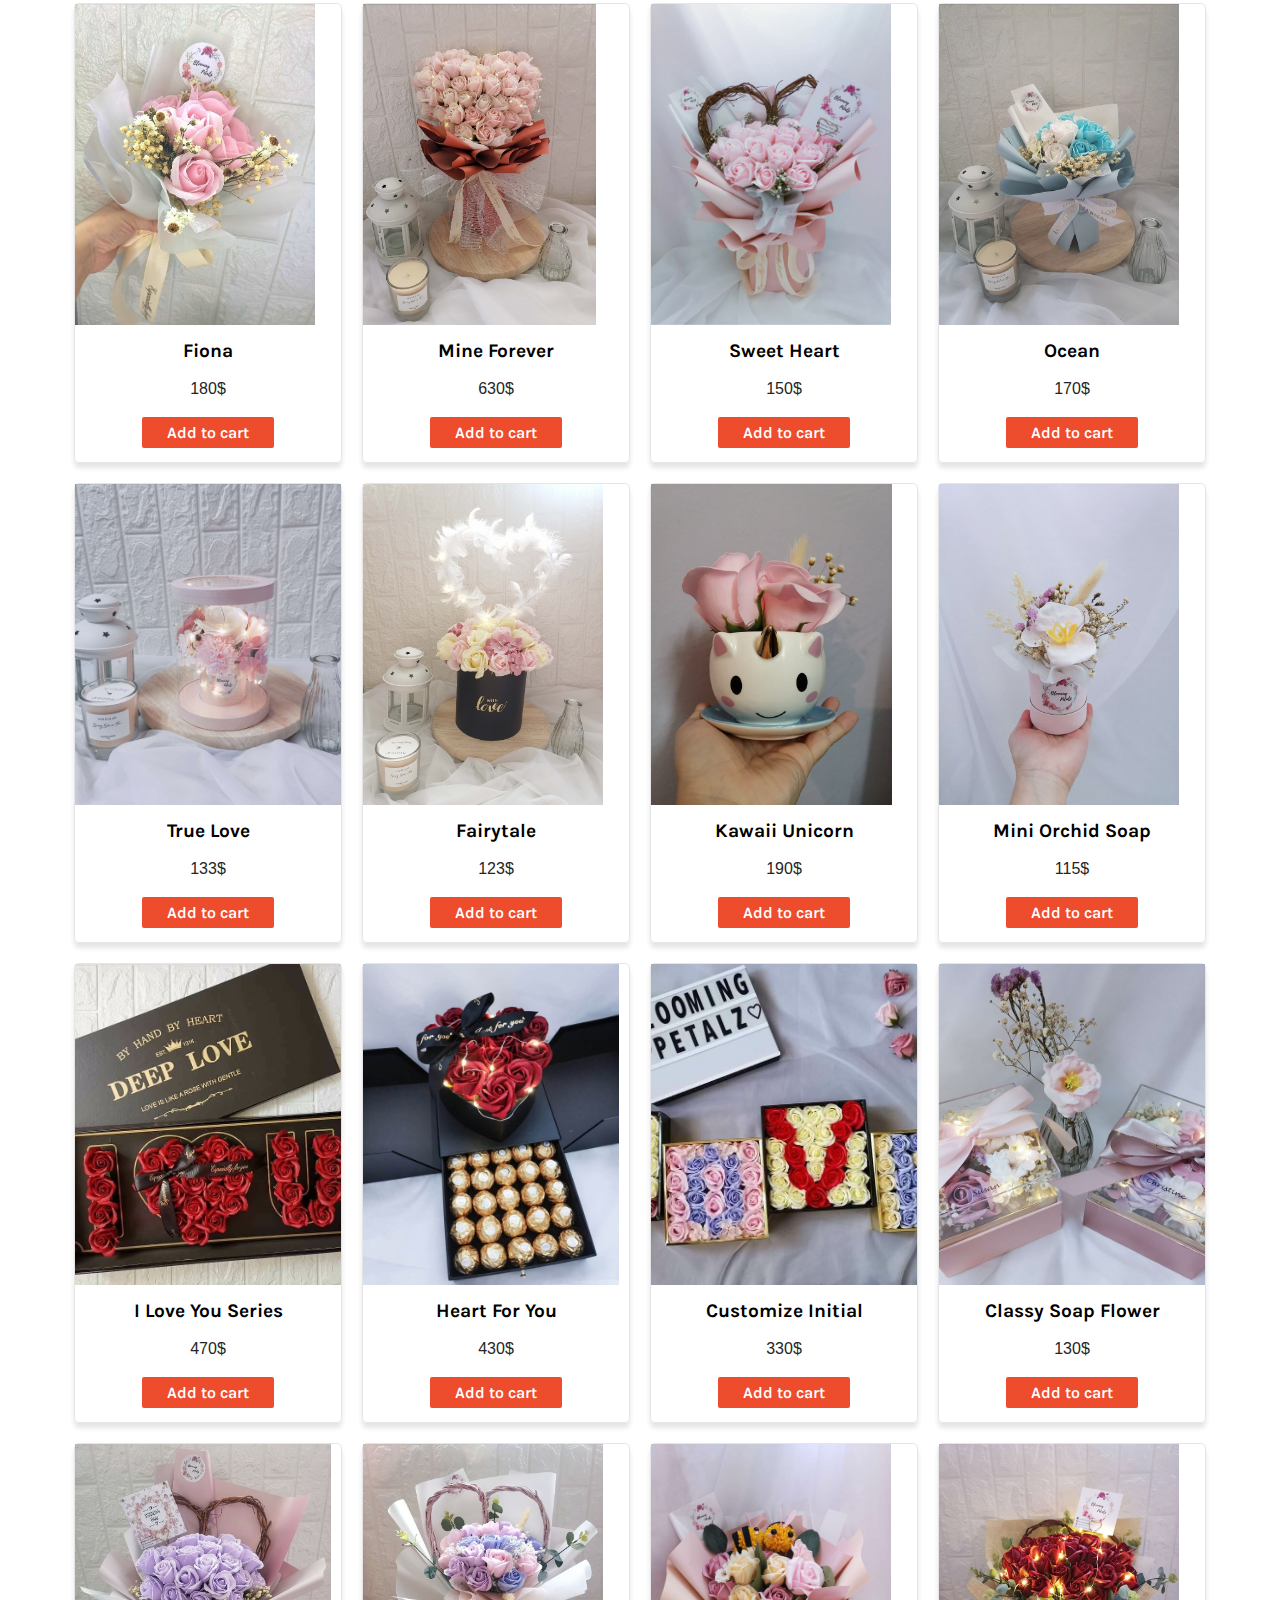
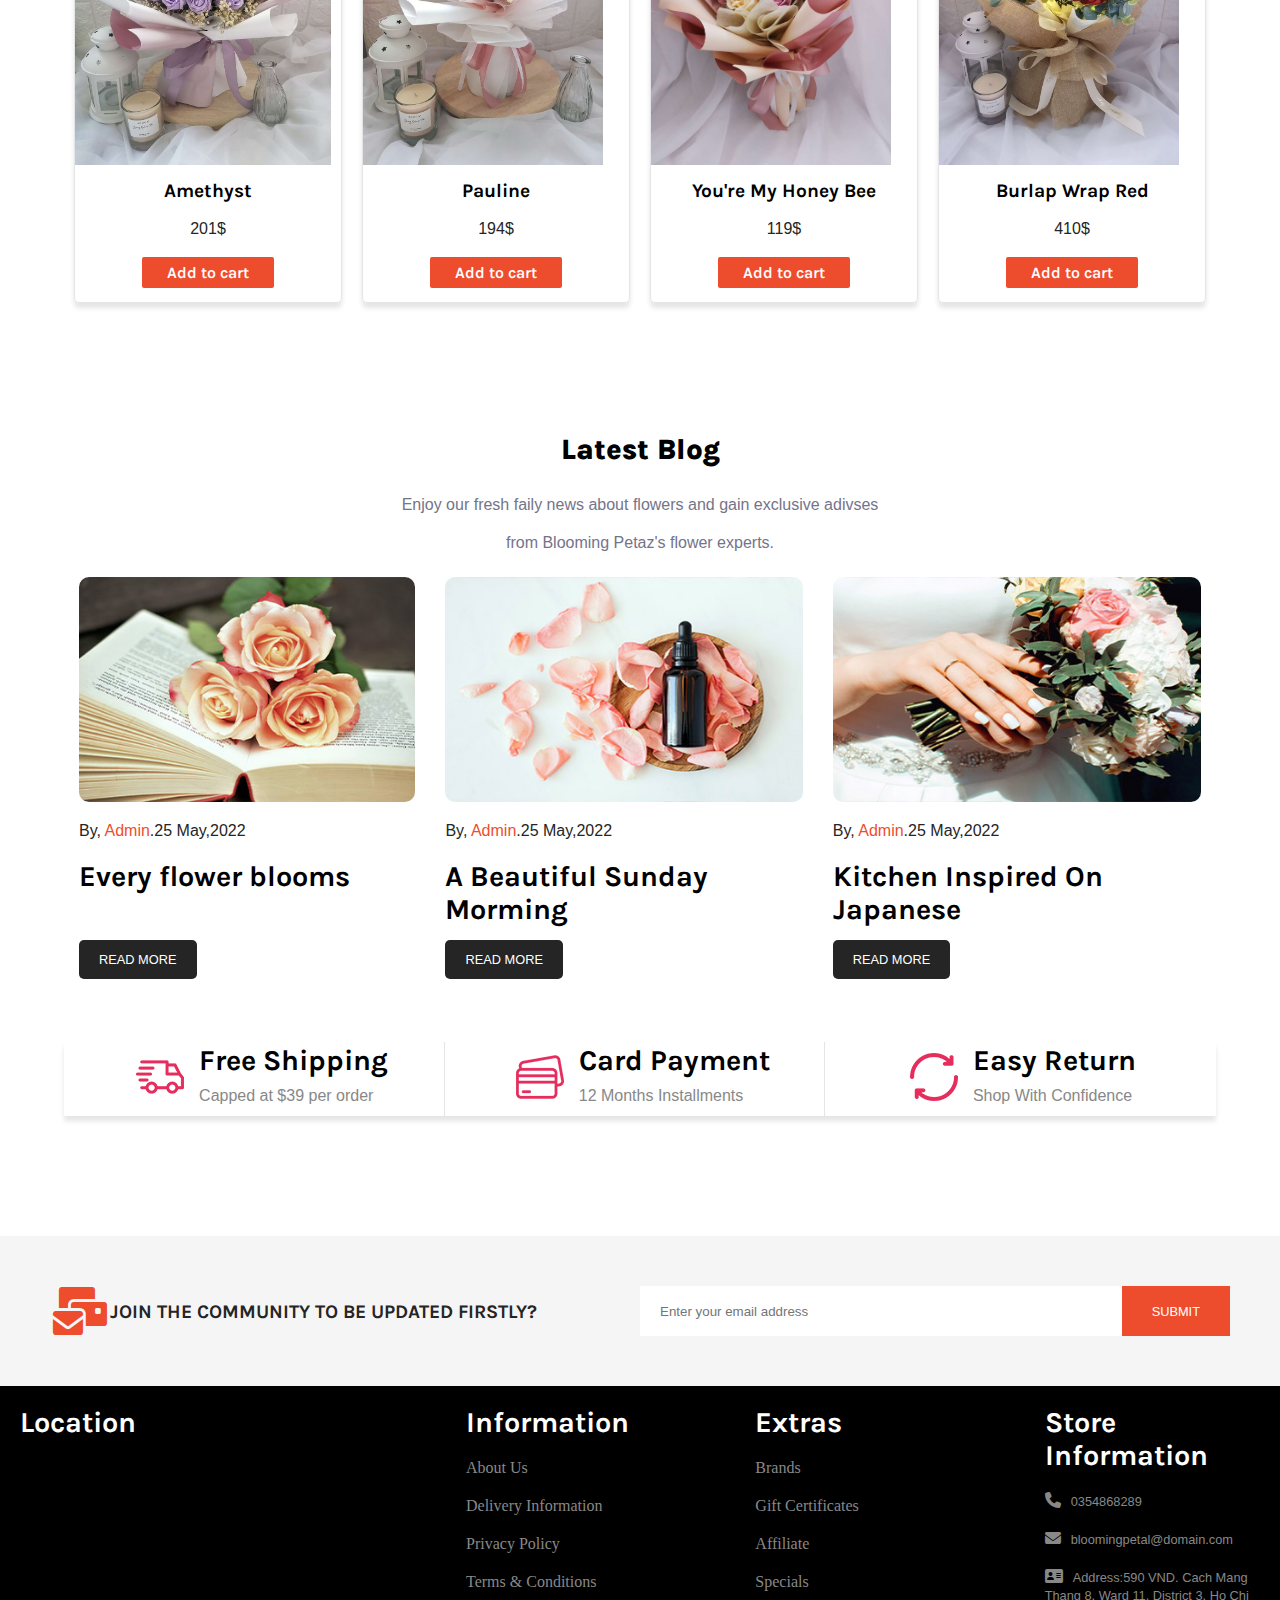
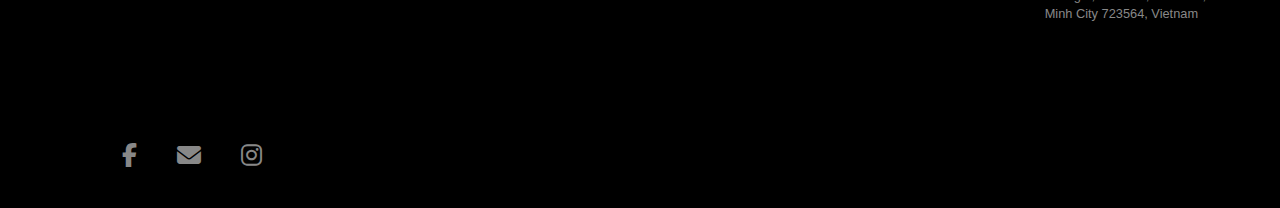
==== commit 915283d0: "add checkout" ====
--- a/index.html
+++ b/index.html
@@ -10,6 +10,7 @@
   <link rel="stylesheet" href="css/main.css">
   <link rel="stylesheet" href="css/home.css">
   <link rel="stylesheet" href="css/product.css">
+  <link rel="stylesheet" href="css/checkout.css">
   <link rel="stylesheet" href="css/blog.css">
   <link rel="stylesheet" href="css/contact.css">
 </head>
@@ -41,7 +42,7 @@
     <div class="overlay-home"></div>
 
     <div class="mySlides fade">
-      <img src="imgs/backgroud.png" style="width:100%">
+      <img src="imgs/backgroud2.png" style="width:100%">
       <div class="text">
         <h1>Fresh Flowers &</h1>
         <h1>Feeling Love</h1>
@@ -51,7 +52,7 @@
     </div>
 
     <div class="mySlides fade">
-      <img src="imgs/backgroud2.png" style="width:100%">
+      <img src="imgs/backgroud.png" style="width:100%">
       <div class="text">
         <h1>Fresh Flowers For</h1>
         <h1>You</h1>
@@ -136,6 +137,92 @@
     </div>
     <!-- End modal cart -->
 
+    <!-- Checkout -->
+     <div class="checkout row">
+        <form class="col-12 form" onsubmit="return checkout()" action="#product">
+          <div class="row">
+            <div class="btnX-checkout"><i class="fa-solid fa-xmark"></i></div>
+            <div class="col-6 col-tab-12">
+              <h3>Billing Address</h3>
+               <div class="checkout-group">
+                 <label for="fname">Full name</label>
+                 <input type="text" placeholder="PHAM HOANG MINH" id="fname" required>
+               </div>
+               <div class="checkout-group">
+                <label for="emailc">Email</label>
+                <input type="email" placeholder="phamhoangminh2002@gmail.com" id="emailc" required>
+              </div>
+              <div class="checkout-group">
+                <label for="address">Address</label>
+                <input type="text" placeholder="CMTT, Q3" id="address" required>
+              </div>
+              <div class="checkout-group">
+                <label for="city">City</label>
+                <input type="text" placeholder="HCM" id="city" required> 
+              </div>
+              <div class="row">
+                <div class="col-6 col-tab-12">
+                  <div class="checkout-group">
+                    <label for="state">State</label>
+                    <input type="text" placeholder="VN" id="state" required>
+                  </div>
+                </div>
+                <div class="col-6 col-tab-12">
+                  <div class="checkout-group">
+                    <label for="zip">Zip</label>
+                    <input type="text" placeholder="100000" id="zip" required>
+                  </div>
+                </div>
+              
+              </div>
+            </div>
+            <div class="col-6 col-tab-12">
+              <h3>Payment</h3>
+              <div class="checkout-group">
+                <label for="">Accepted Cards</label>
+                 <div class="checkout-icon">
+                  <i class="fa-brands fa-cc-visa"></i>
+                  <i class="fa-brands fa-cc-amex"></i>
+                  <i class="fa-brands fa-cc-discover"></i>
+                  <i class="fa-brands fa-cc-mastercard"></i>
+                 </div>
+              </div>
+              <div class="checkout-group">
+                <label for="namecard">Name on Card</label>
+                <input type="text" placeholder="PHAM HOANG MINH" id="namecard" required>
+              </div>
+              <div class="checkout-group">
+               <label for="cardnumber">Credit card number</label>
+               <input type="text" placeholder="1111-2222-3333-4444" id="cardnumber" required>
+             </div>
+             <div class="checkout-group">
+               <label for="exp">Exp Month</label>
+               <input type="text" placeholder="September" id="exp" required>
+             </div>
+             <div class="row">
+              <div class="col-6 col-tab-12">
+                <div class="checkout-group">
+                  <label for="expyear">Exp Year</label>
+                  <input type="text" placeholder="2018" id="expyear" required>
+                </div>
+              </div>
+              <div class="col-6 col-tab-12">
+                <div class="checkout-group">
+                  <label for="cvv">CVV</label>
+                  <input type="text" placeholder="352" required>
+                </div>
+              </div>
+            
+            </div>
+          </div>
+          
+        </div>
+        <button class="btn-checkout">Continue Checkout</button>
+        </form>
+    </div>
+      <!-- End checkout form -->
+
+
     <!-- comparision popup-->
     <div id="popup" class="animate-zoom popup-modal modPos">
       <div class="container">
--- a/css/product.css
+++ b/css/product.css
@@ -332,7 +332,9 @@
     box-shadow: 5px 8px 16px 10px rgba(0,0,0,0.5);
     border-radius: 15px;
     animation: fadeIn 0.3s;
-    overflow-y: auto;
+    overflow: auto;
+    height: 100%;
+    padding-bottom: 100px;
 }
 .modal-title{
     text-align: center;
@@ -446,7 +448,7 @@
     }
     .modal{
         width: 95vw;
-        padding: 10px 10px 50px 10px;
+        padding: 10px 10px 100px 10px;
     }
     .item-count.form-control{width:30px;}
     .show-cart.table{
--- a/css/checkout.css
+++ b/css/checkout.css
@@ -0,0 +1,47 @@
+.checkout{
+    position: fixed;
+    top: 10%;
+    left: 50%;
+    transform: translateX(-50%);
+    z-index:99999;
+    padding: 20px;
+    box-shadow: 0 0 10px var(--black);
+    background-color: var(--white);
+    display: none;
+}
+
+.checkout input{
+    width: 100%;
+    margin-bottom: 20px;
+    padding: 12px;
+    border: 1px solid var(--border);
+    border-radius: 3px;
+}
+.checkout-group{
+    padding:0 20px;
+}
+.checkout-icon{
+    padding: 20px 0;
+}
+.checkout-modal i{
+    font-size: 1.2rem;
+}
+.btnX-checkout{
+    float: right;
+    position: absolute;
+    right: 20px;
+}
+.btn-checkout{
+    display: block;
+    background-color:var(--main);
+    color: var(--white);
+    width: 50%;
+    margin: 20px;
+    padding: 15px;
+    margin-left: auto;
+    margin-right: auto;
+    border: var(--border);
+}
+@media screen and (max-width:1000px) {
+    .checkout.row{width: 100%;}
+}